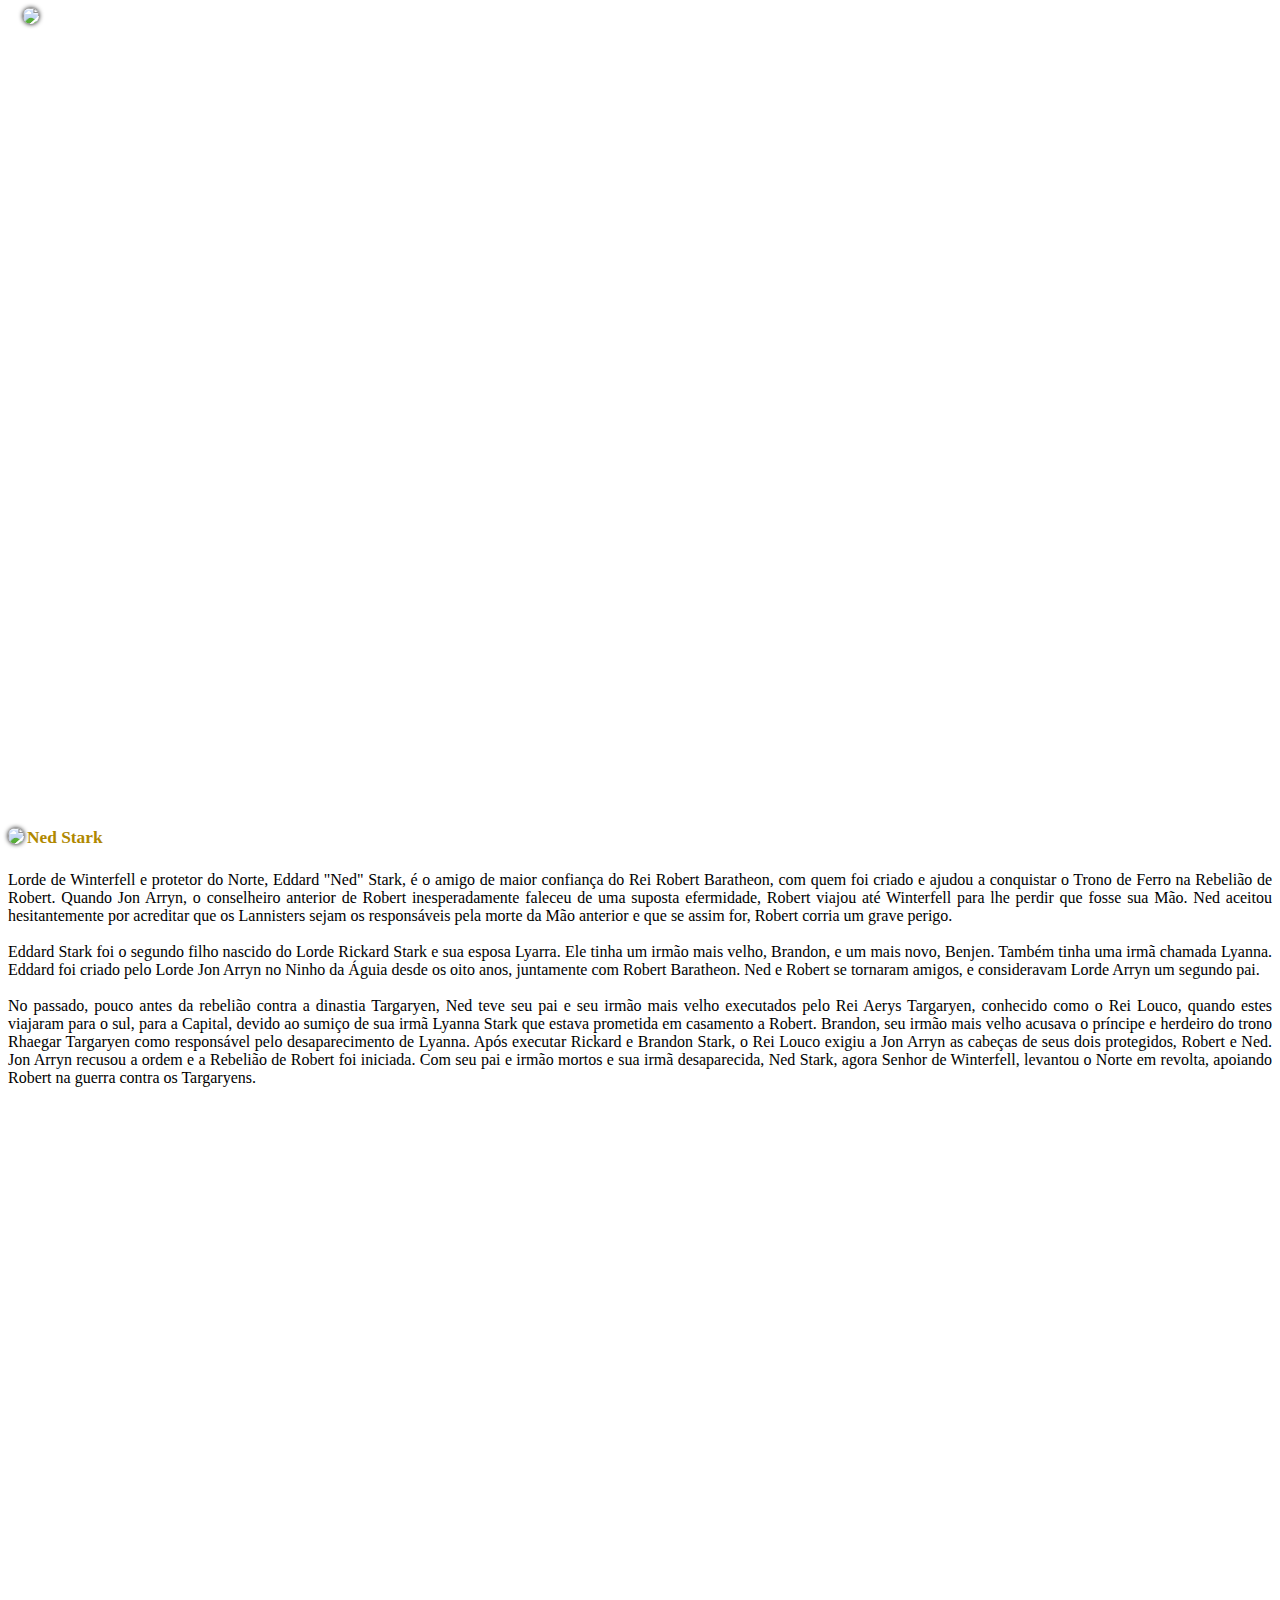
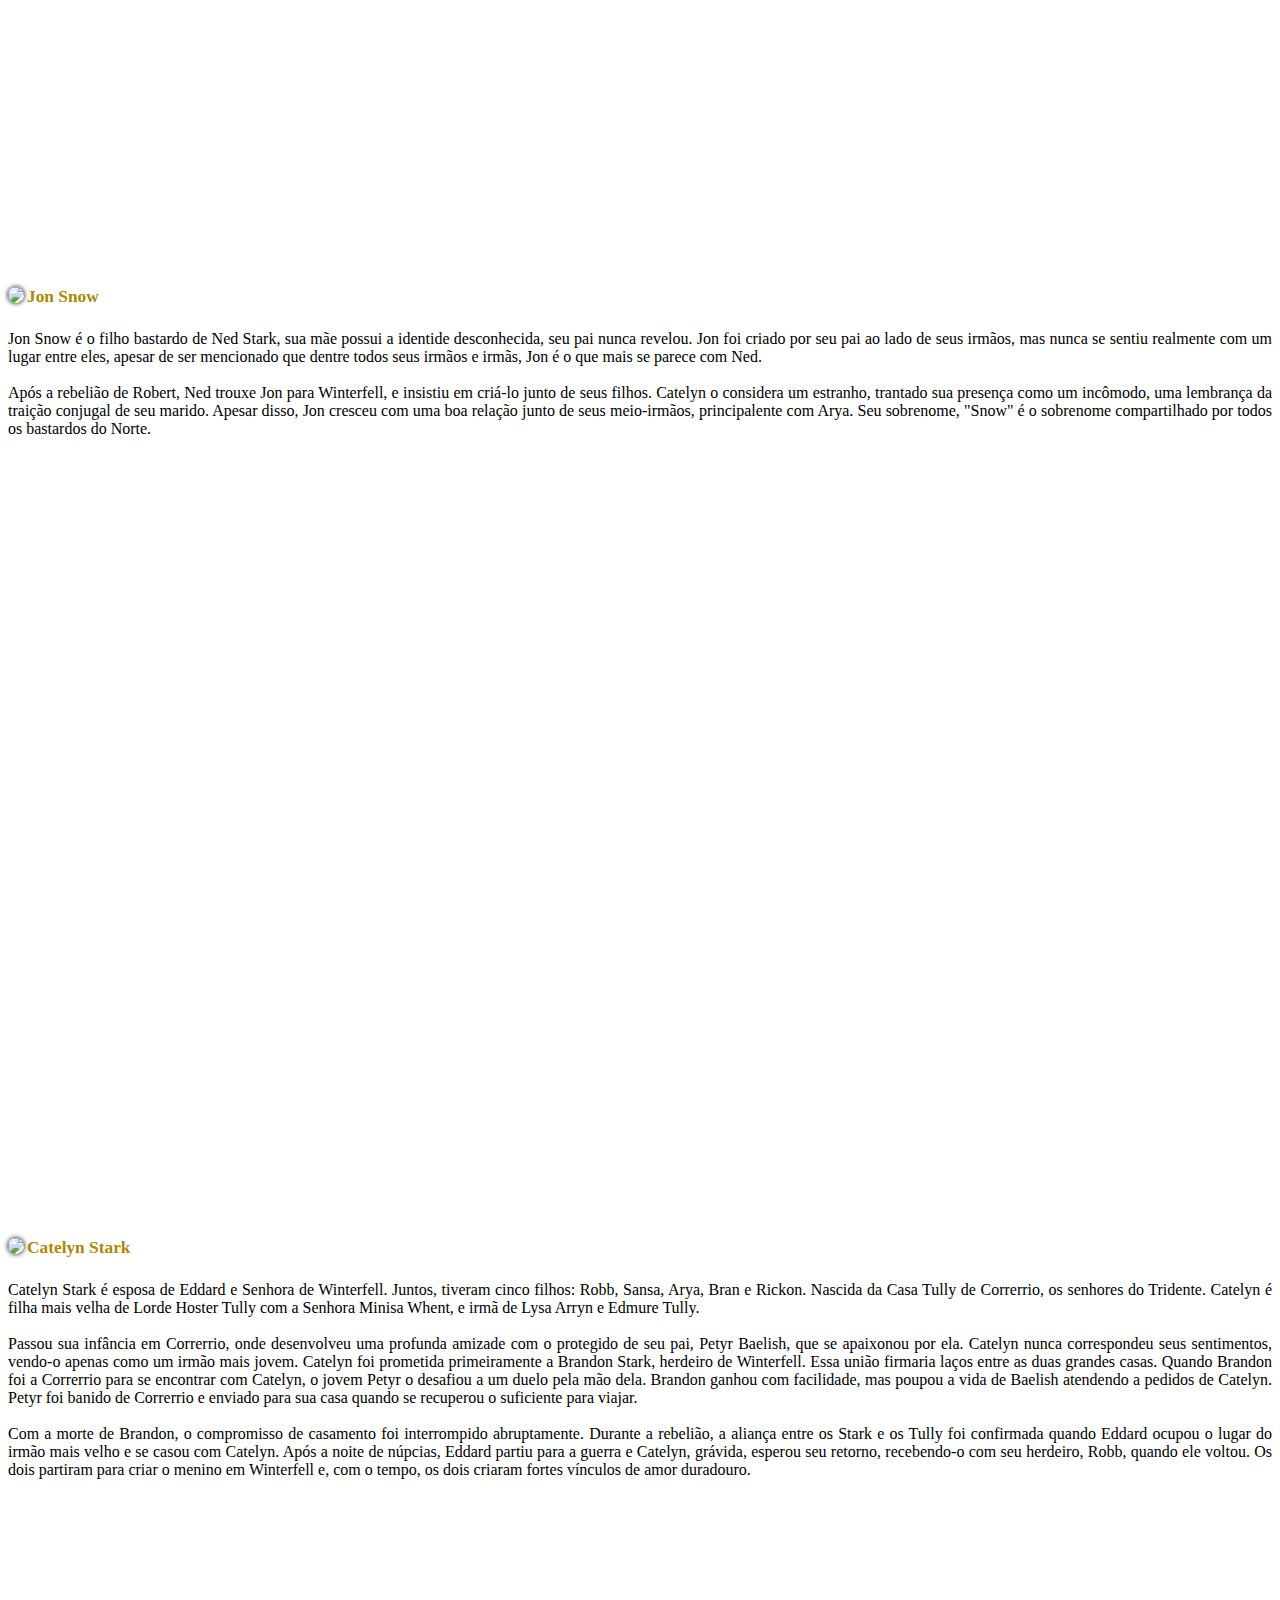
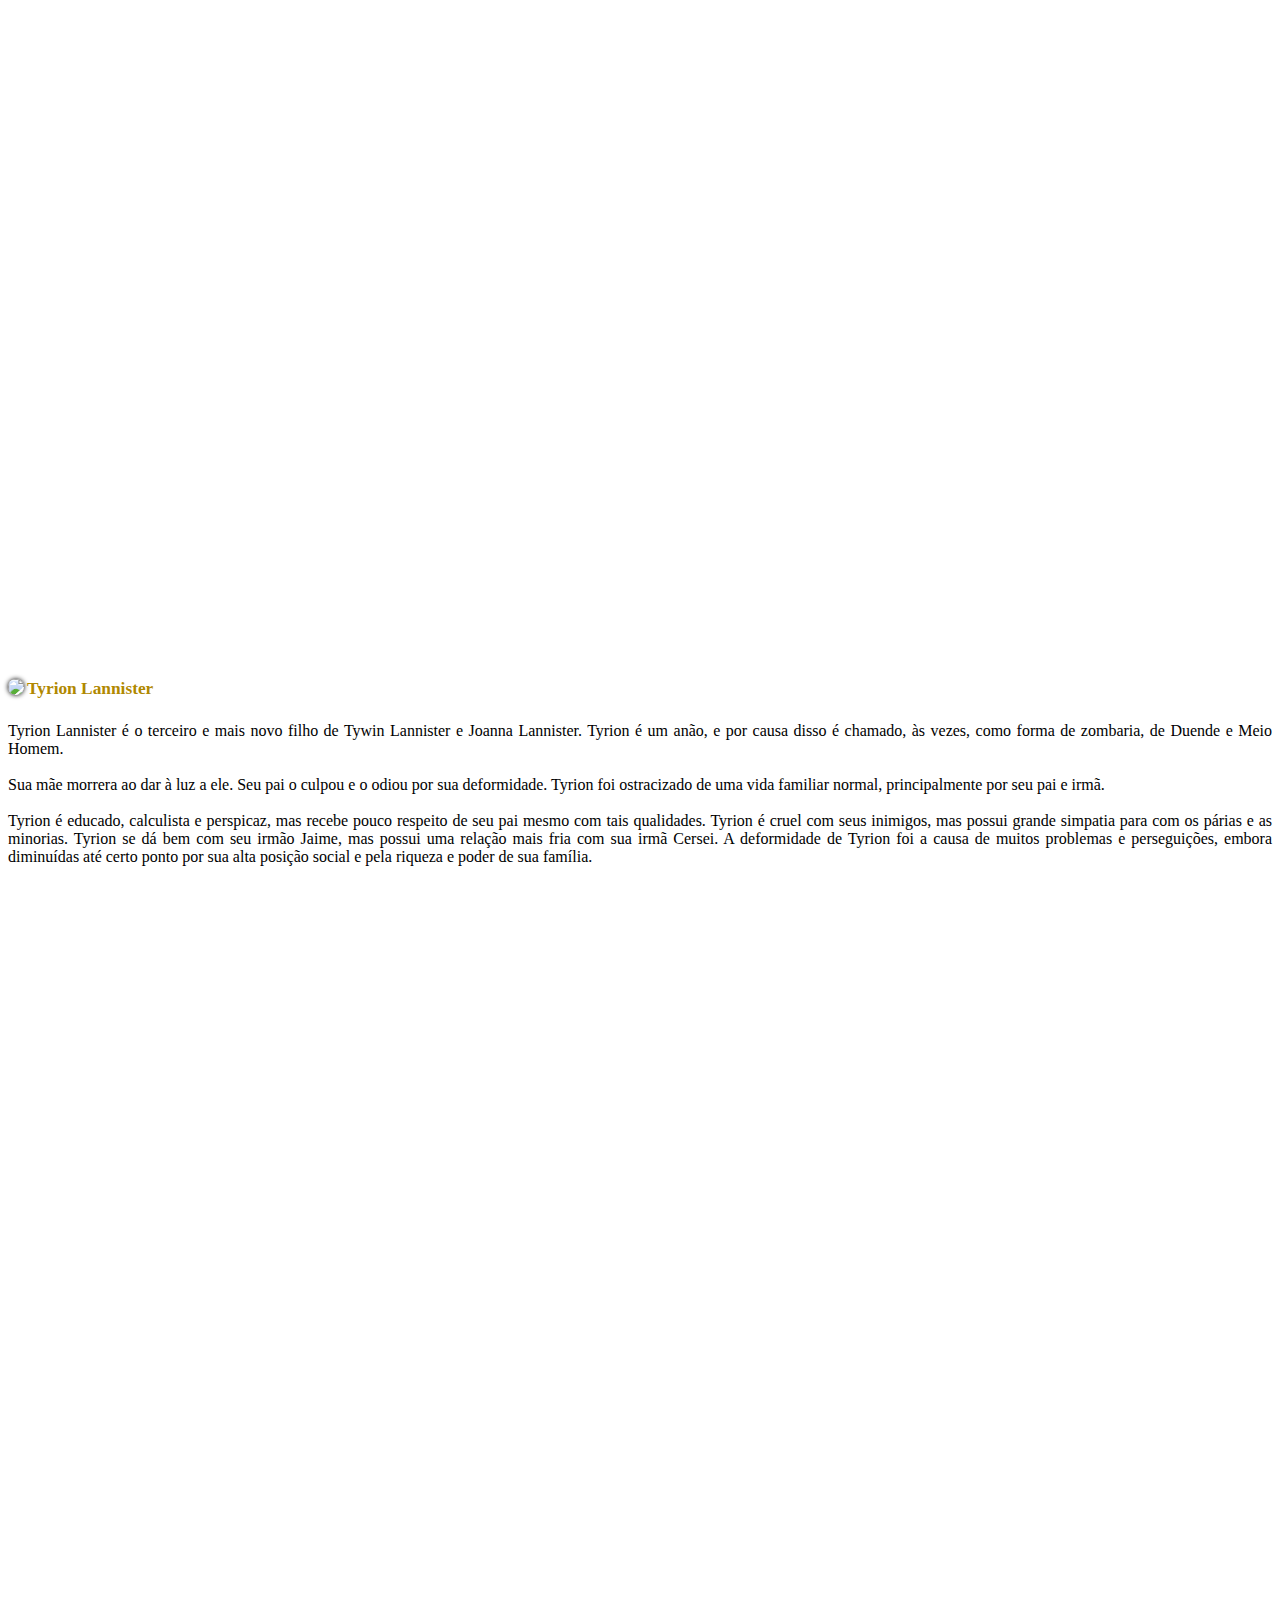
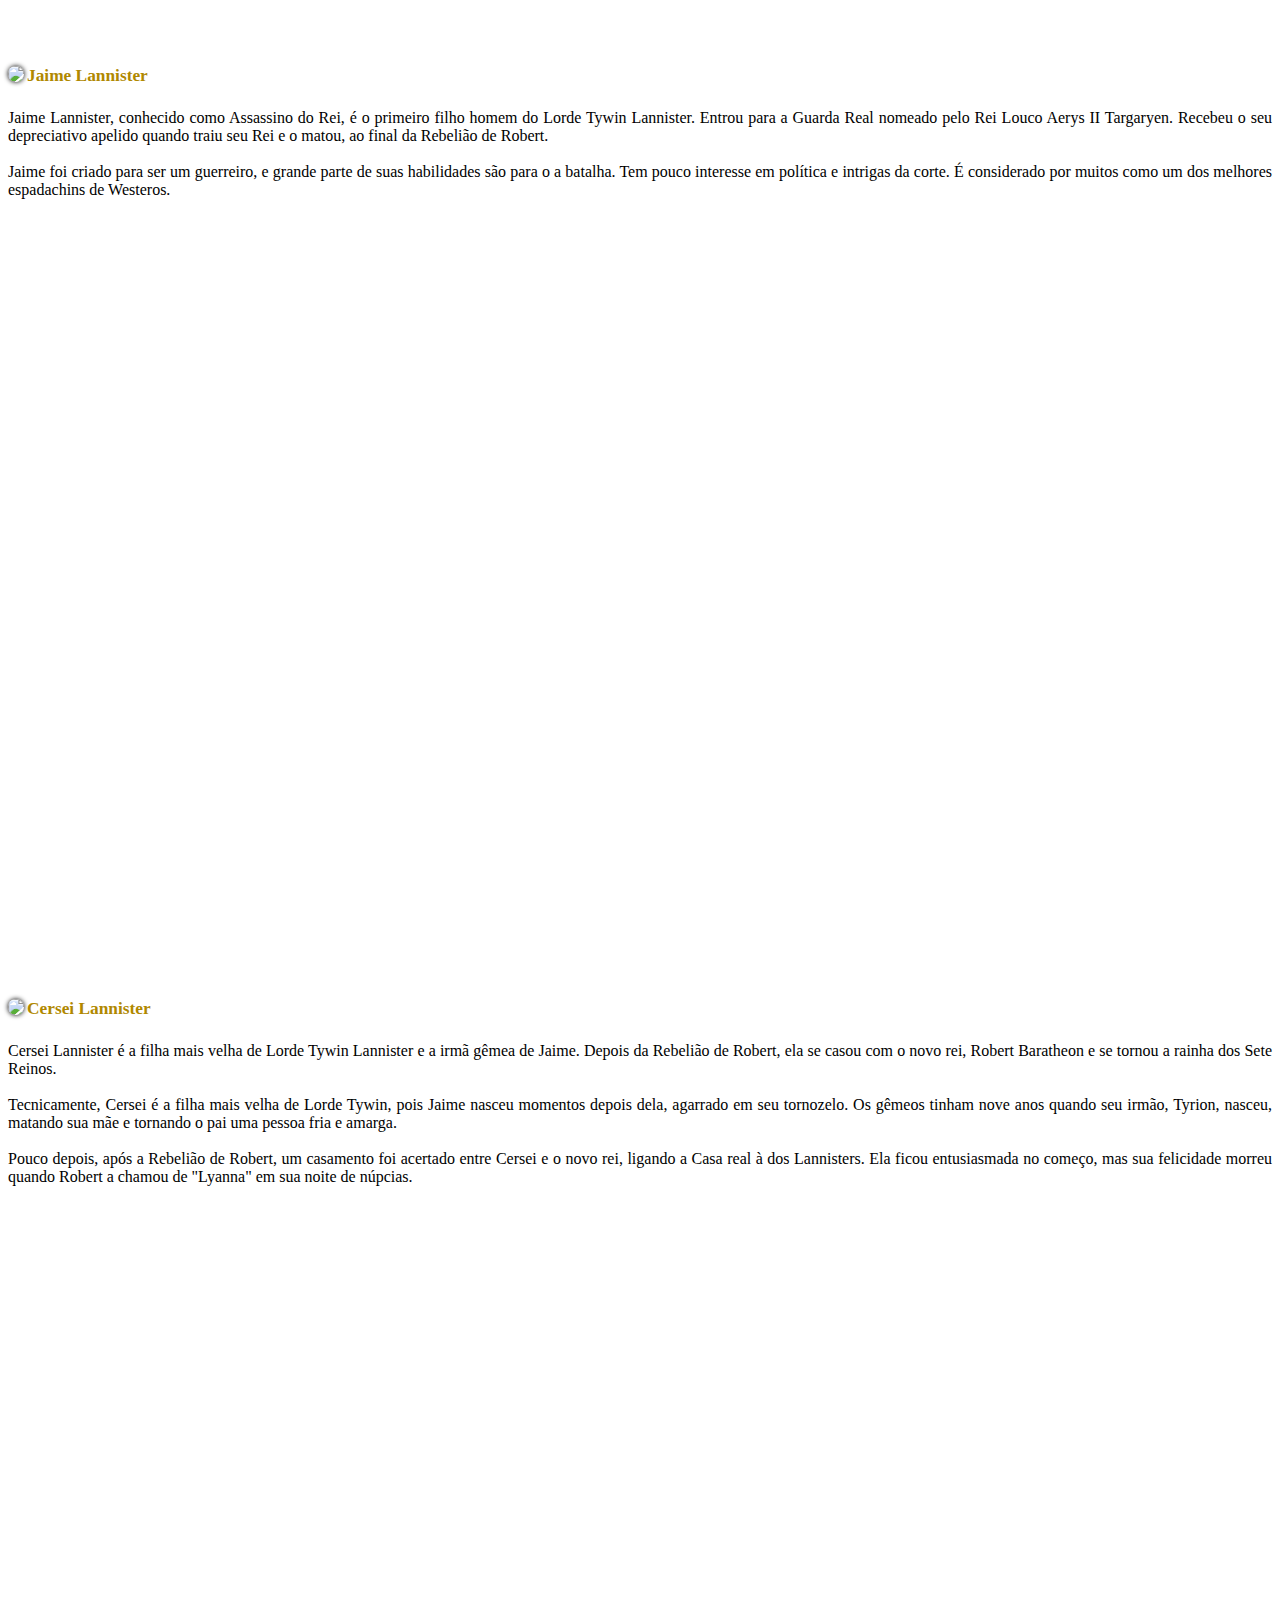
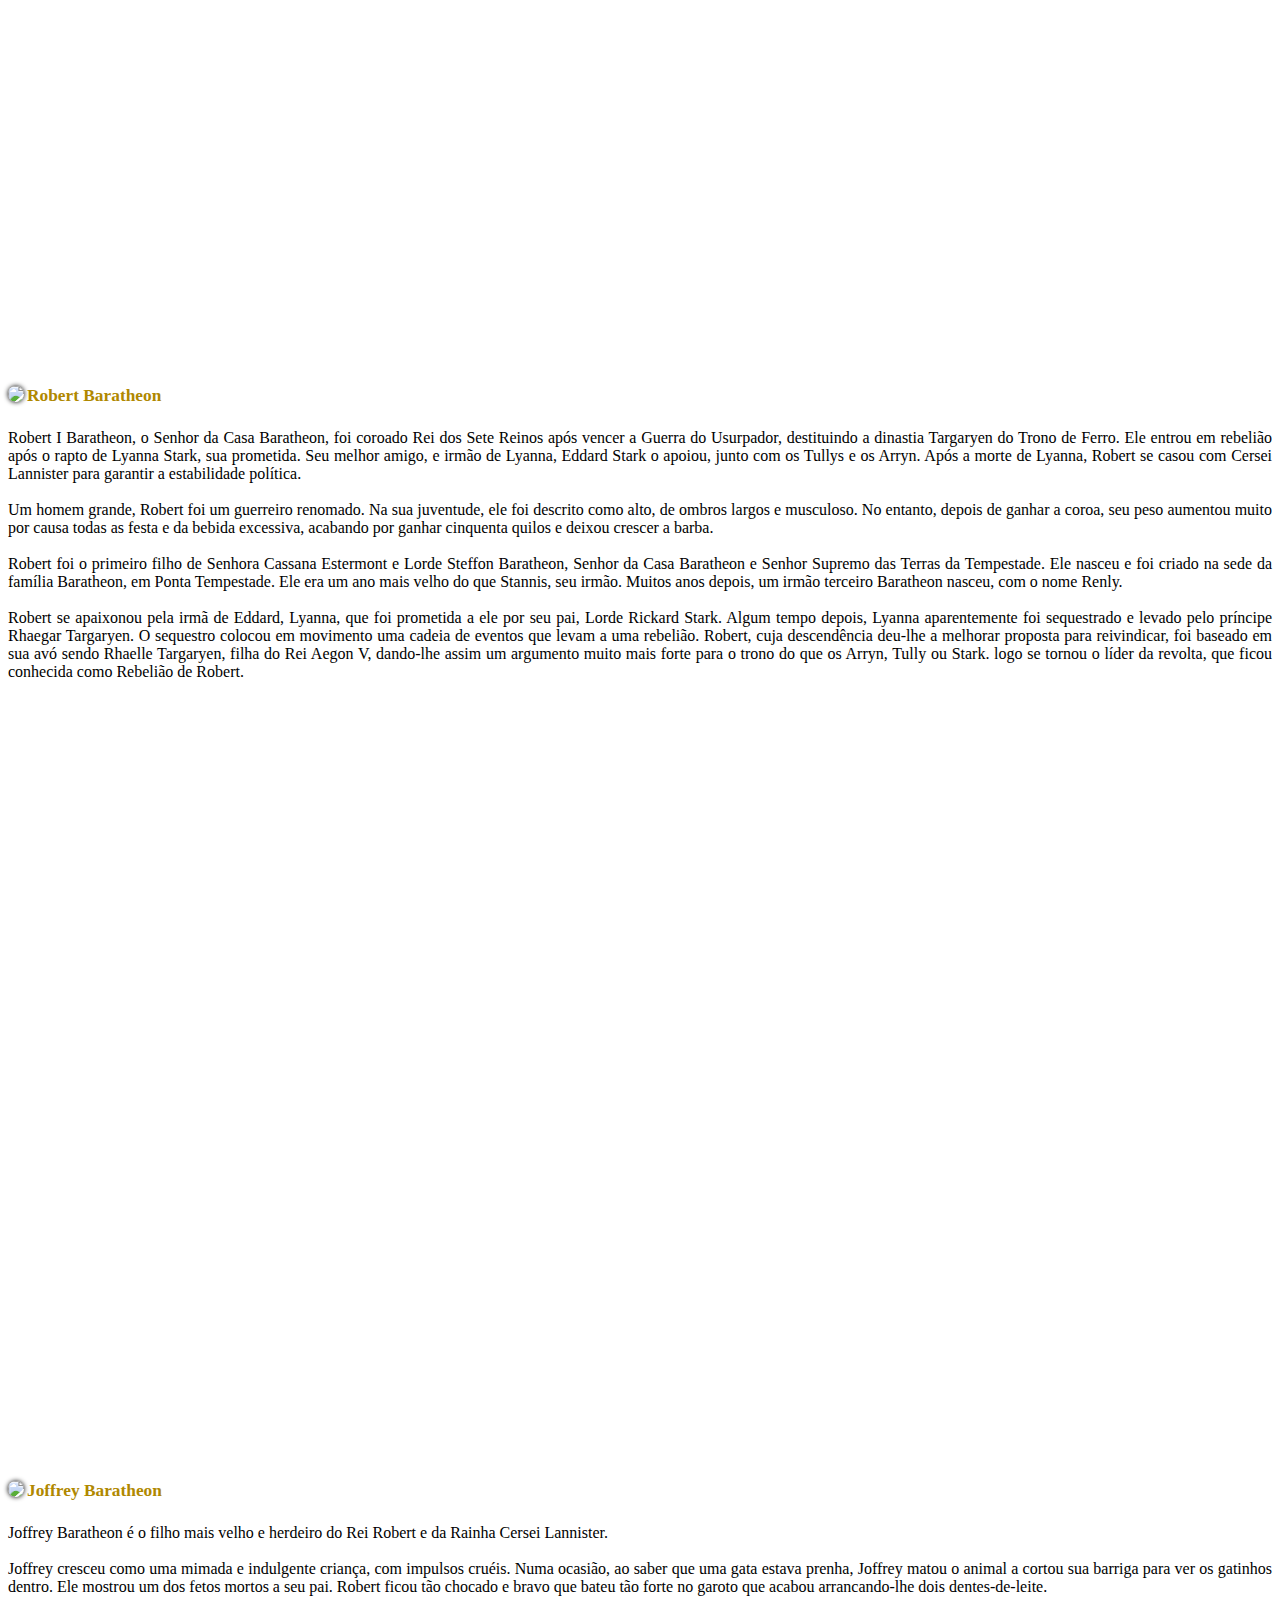
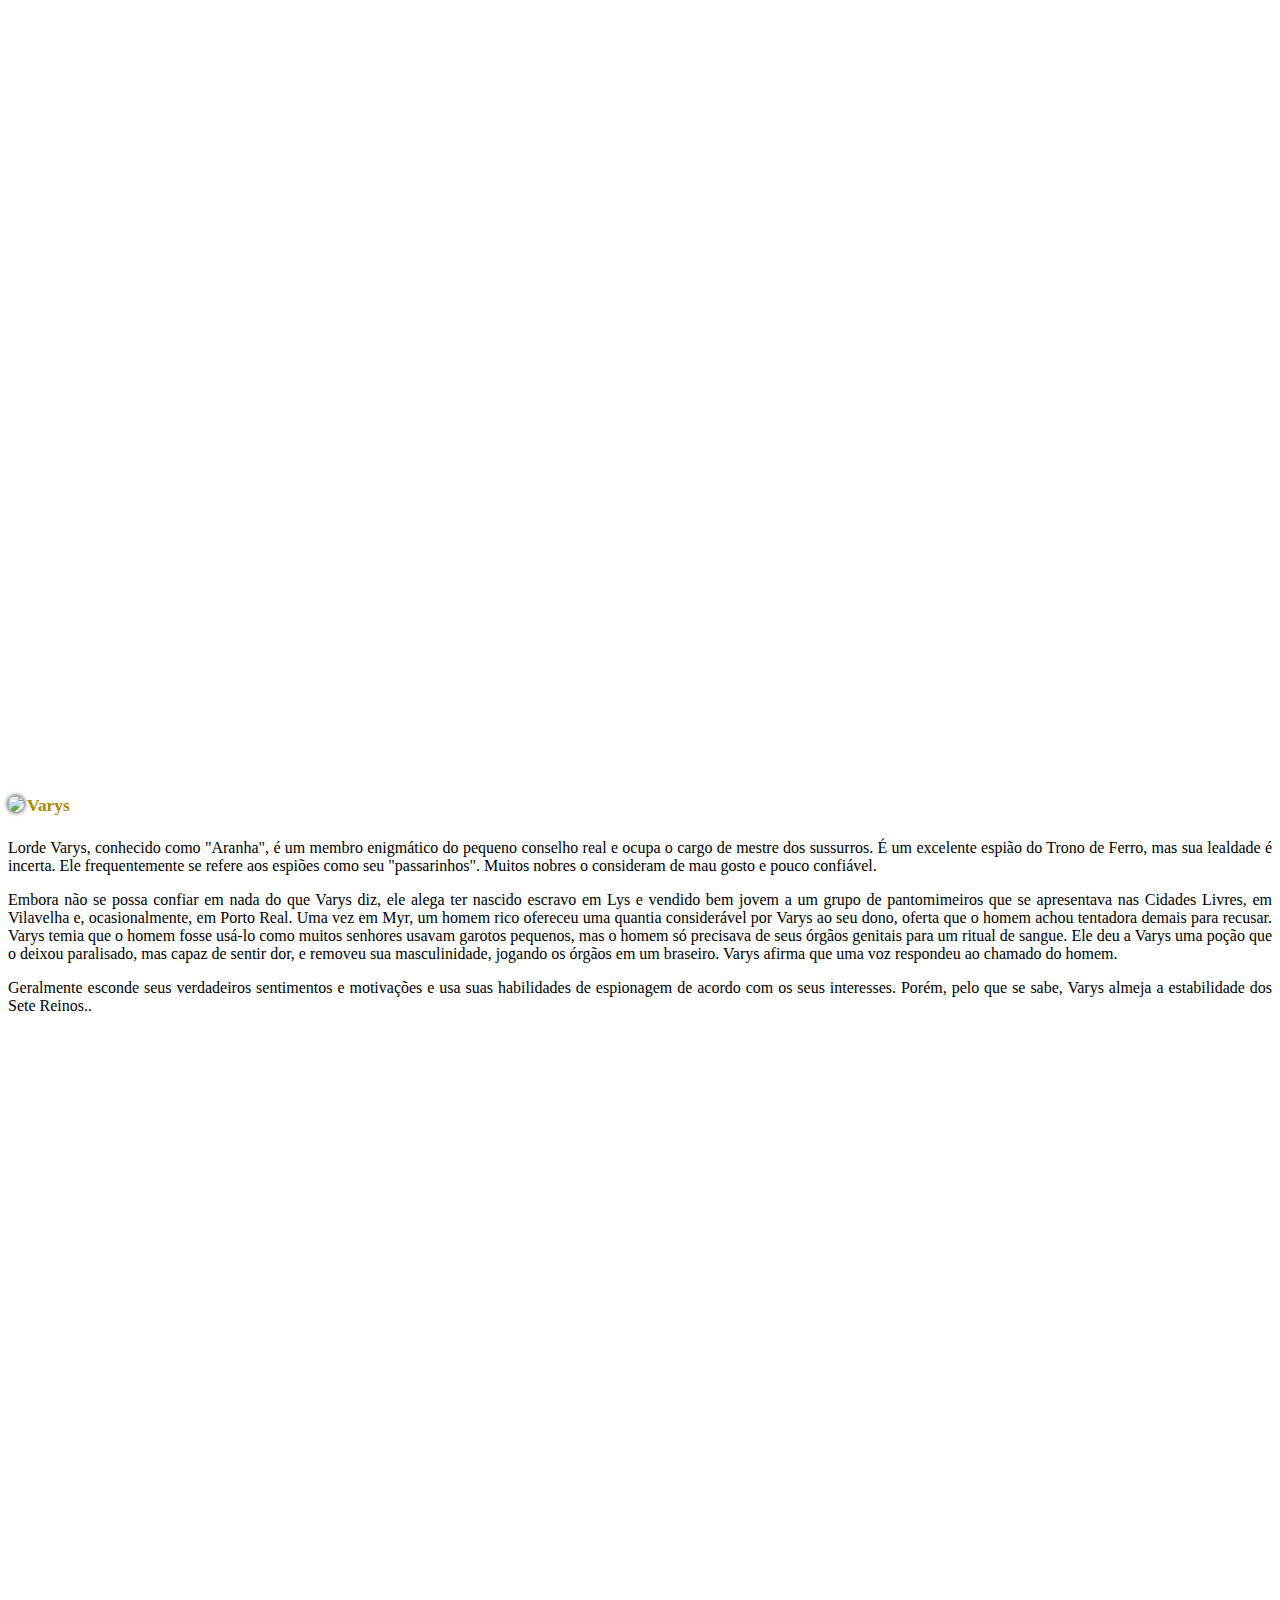
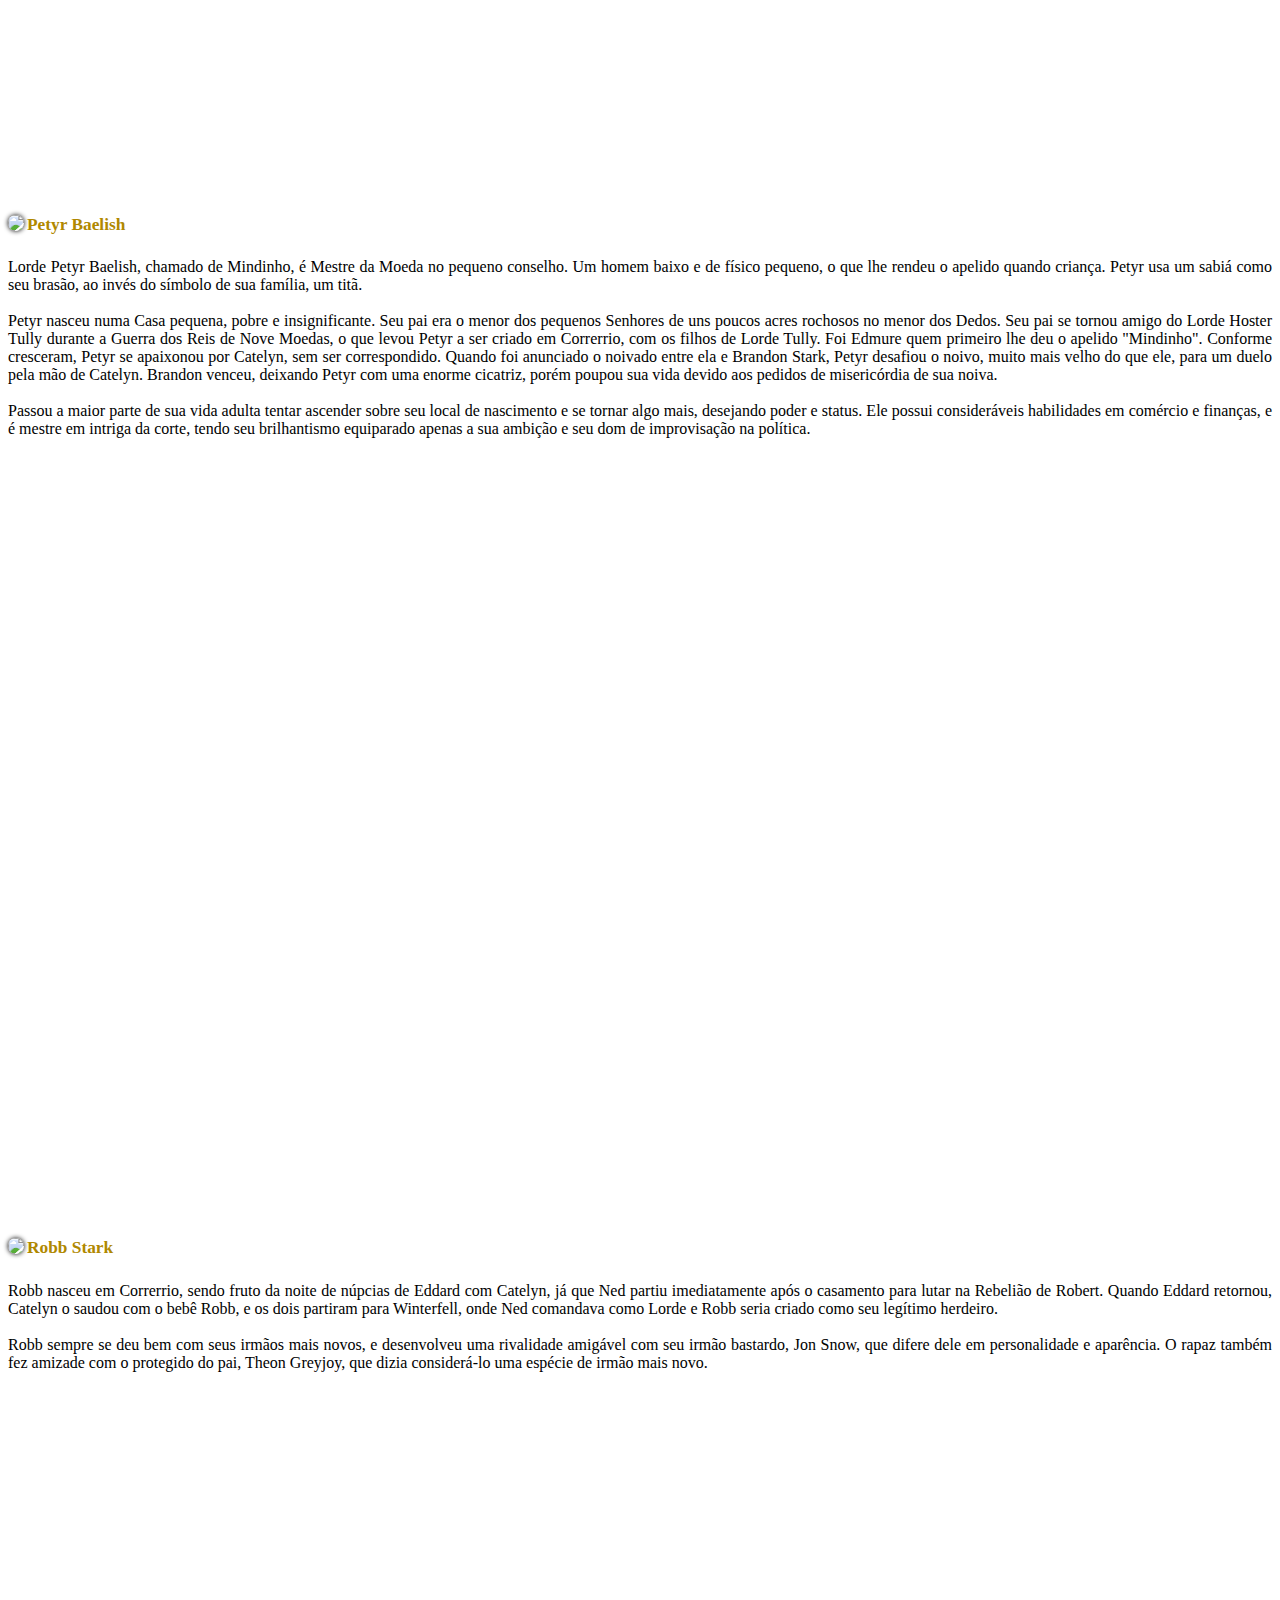
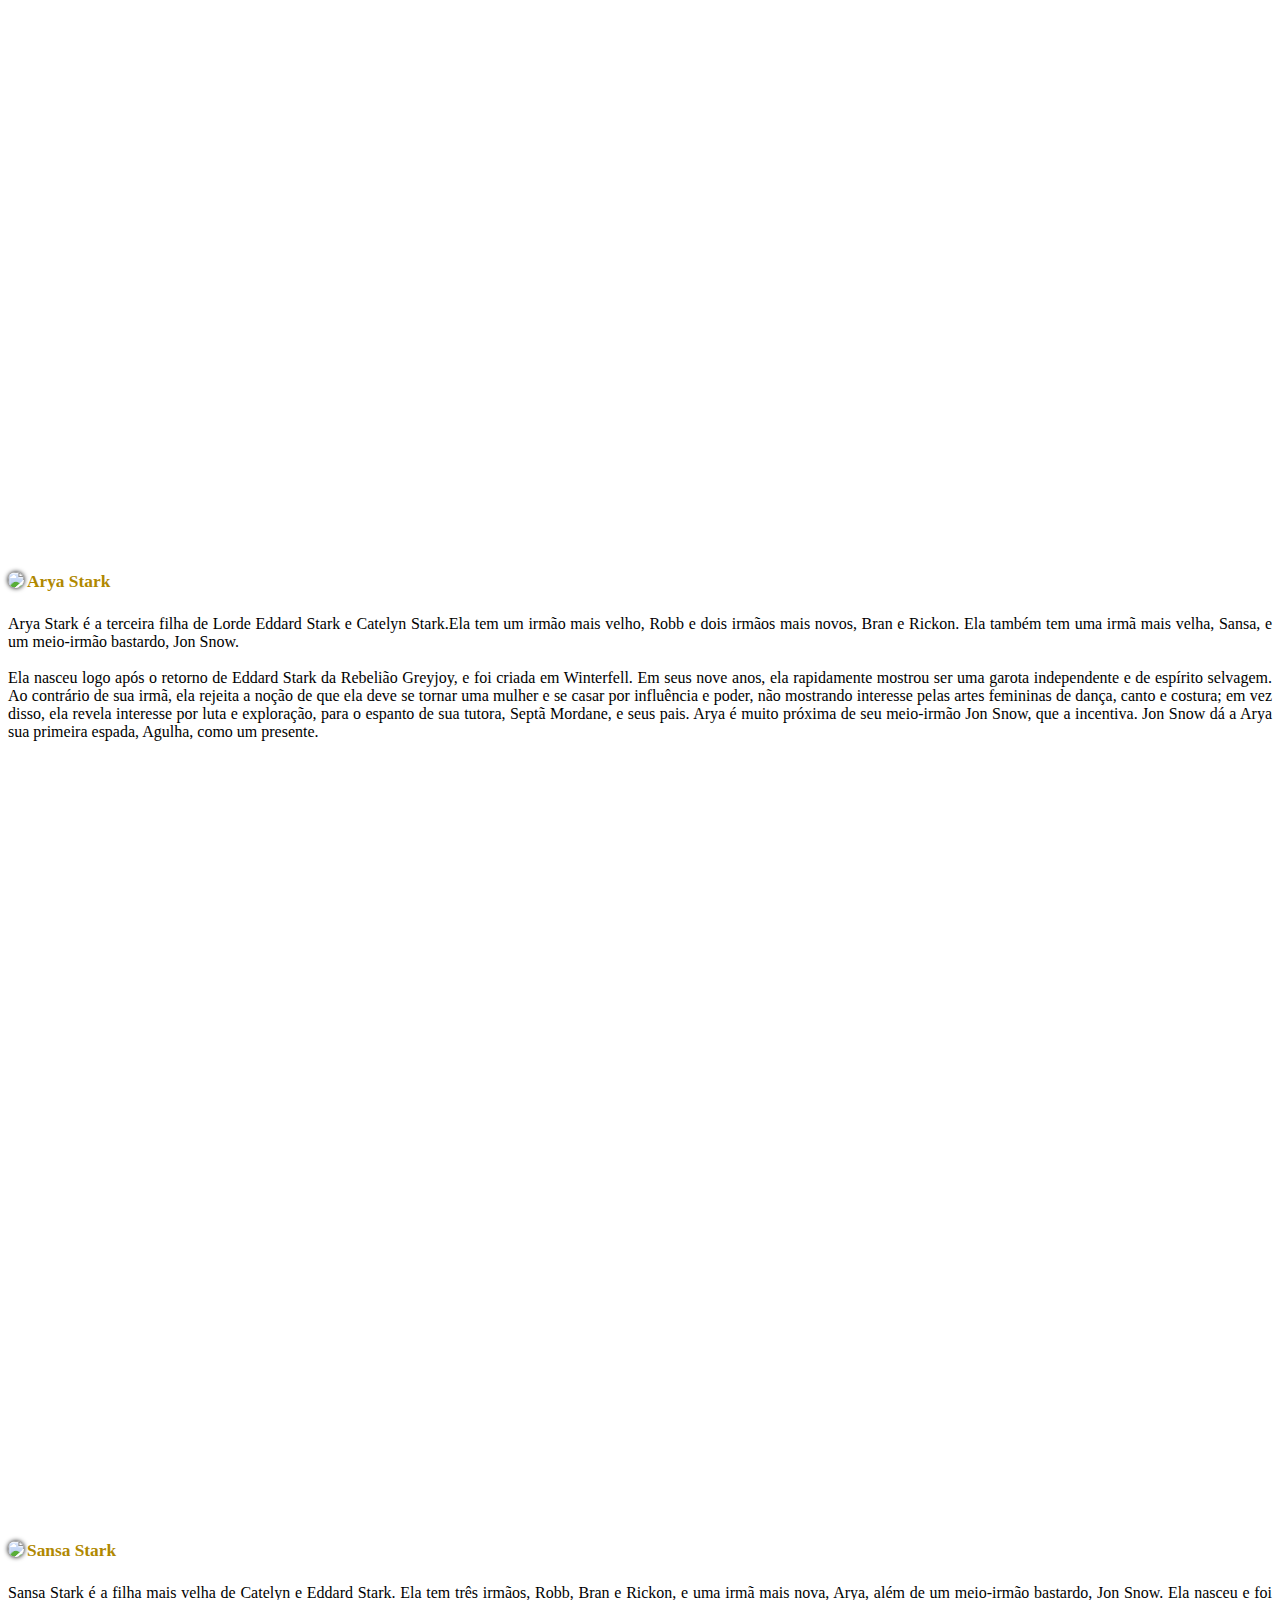
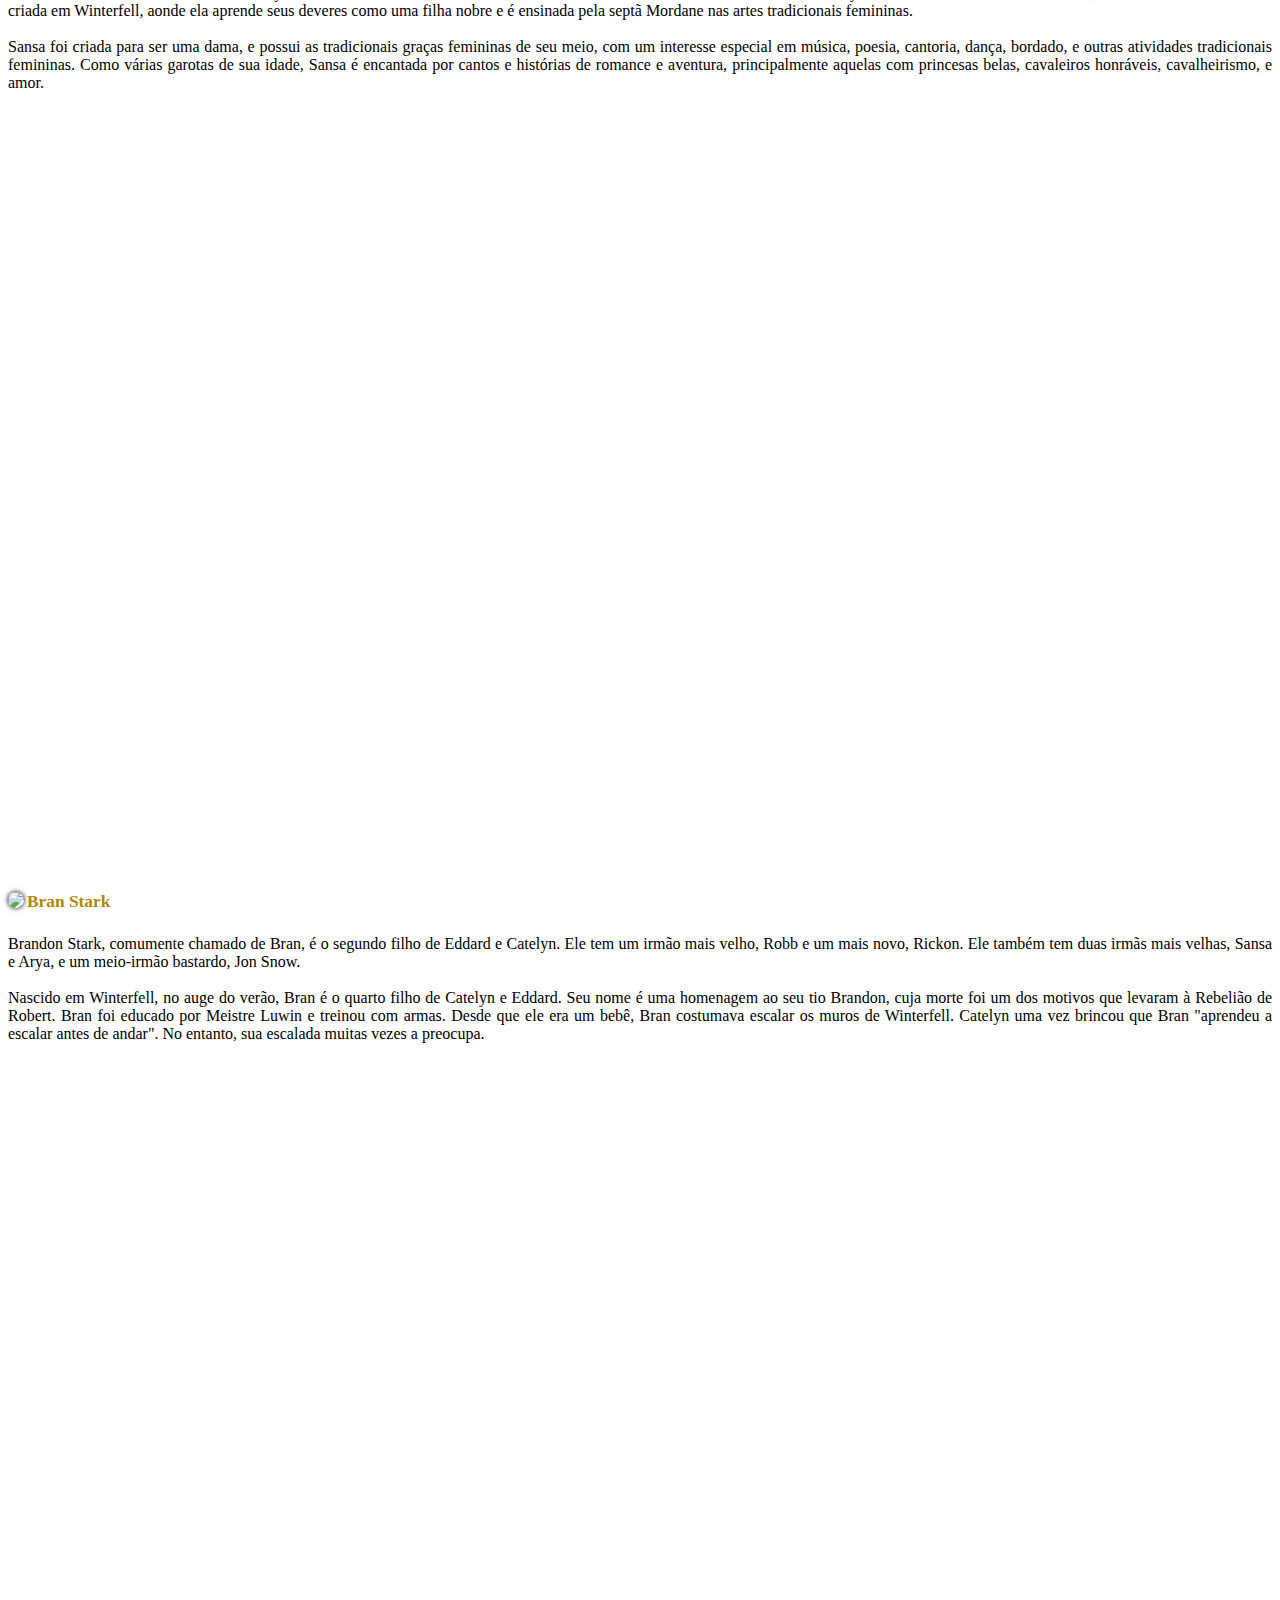
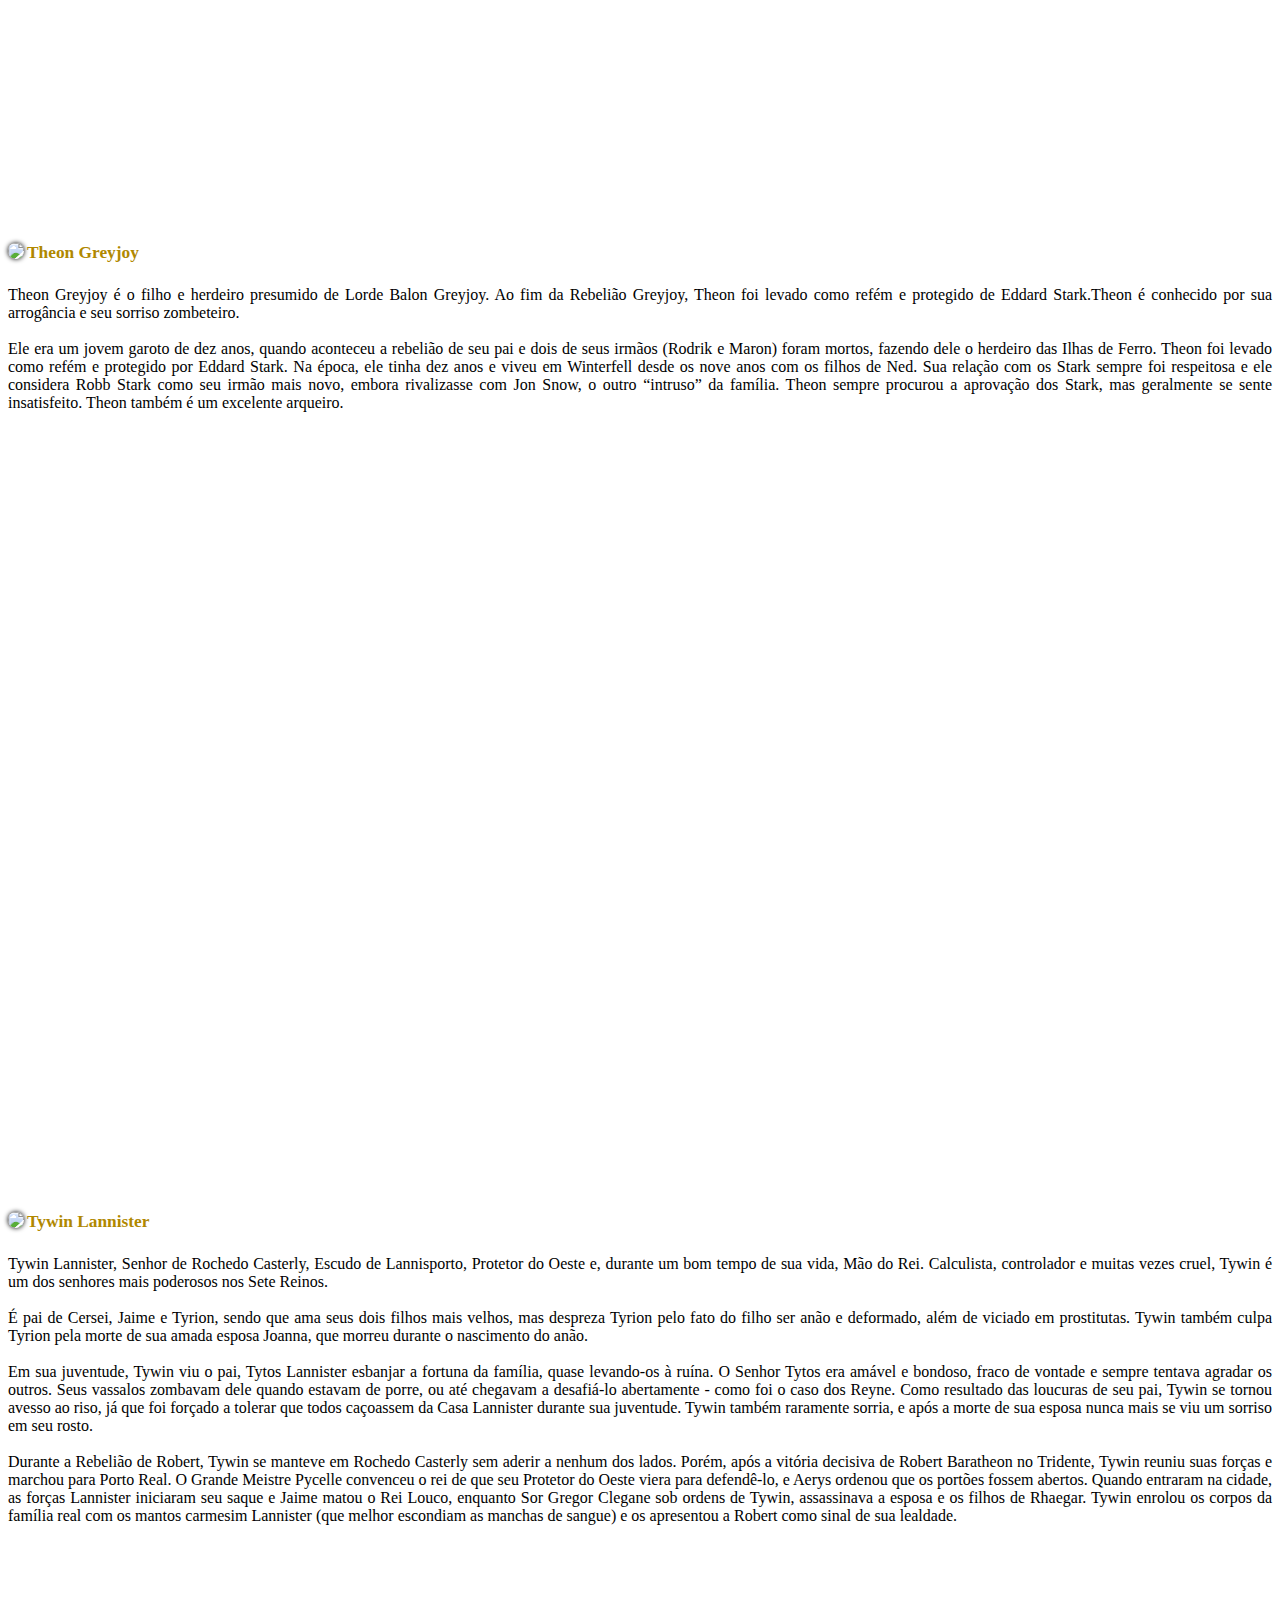
==== biografias.html @ c0afe66b "Re-referenciando imagens e audio para a hospedagem do github" ====
<!DOCTYPE html>
<!-- Criado por Boa Morte -->
<html>
<head lang="pt-br">
  <meta charset="utf-8">
	<title>Biografias</title>
	<link rel="stylesheet" type="text/css" href="https://raw.githubusercontent.com/gaoutsv/Virtual-Throne/main/_css/estilos.css">
	<style type="text/css">
		article {
			margin-bottom: 800px;
		}

    img.char {
      float: left;
      margin-right: 3px;
      box-shadow: 0px 0px 5px #000;
      border-radius: 10px;
    }

    h4 {
    color: #B08800;
    font-family: Arial sans-serif;
    font-size: 13pt;
    }

    p {
    color: #000;
    font-family: arial sans-serif;
    font-size: 12pt;
    text-align: justify;
    }

    img#hallface {
    margin-left: 15px;
    box-shadow: 0px 0px 5px #000;
    border-radius: 10px;
    }
	</style>
</head>
<body>
  <article id="zero">
    <img id="hallface" src="https://github.com/gaoutsv/Virtual-Throne/raw/main/_image//Game-of-Thrones-Hall.jpg">
  </article>
  <article id="Ned">
  <div class="char-tex">
    <img class="char" src="https://github.com/gaoutsv/Virtual-Throne/raw/main/_image//Ned-char.jpg">

  	<h4>Ned Stark</h4>
    <p>Lorde de Winterfell e protetor do Norte, Eddard "Ned" Stark, é o amigo de maior confiança do Rei Robert Baratheon, com quem foi criado e ajudou a conquistar o Trono de Ferro na Rebelião de Robert. Quando Jon Arryn, o conselheiro anterior de Robert inesperadamente faleceu de uma suposta efermidade, Robert viajou até Winterfell para lhe perdir que fosse sua Mão. Ned aceitou hesitantemente por acreditar que os Lannisters sejam os responsáveis pela morte da Mão anterior e que se assim for, Robert corria um grave perigo.<br>
    <br>
    Eddard Stark foi o segundo filho nascido do Lorde Rickard Stark e sua esposa Lyarra. Ele tinha um irmão mais velho, Brandon, e um mais novo, Benjen. Também tinha uma irmã chamada Lyanna. Eddard foi criado pelo Lorde Jon Arryn no Ninho da Águia desde os oito anos, juntamente com Robert Baratheon. Ned e Robert se tornaram amigos, e consideravam Lorde Arryn um segundo pai.<br>
    <br>
    No passado, pouco antes da rebelião contra a dinastia Targaryen, Ned teve seu pai e seu irmão mais velho executados pelo Rei Aerys Targaryen, conhecido como o Rei Louco, quando estes viajaram para o sul, para a Capital, devido ao sumiço de sua irmã Lyanna Stark que estava prometida em casamento a Robert. Brandon, seu irmão mais velho acusava o príncipe e herdeiro do trono Rhaegar Targaryen como responsável pelo desaparecimento de Lyanna. Após executar Rickard e Brandon Stark, o Rei Louco exigiu a Jon Arryn as cabeças de seus dois protegidos, Robert e Ned. Jon Arryn recusou a ordem e a Rebelião de Robert foi iniciada. Com seu pai e irmão mortos e sua irmã desaparecida, Ned Stark, agora Senhor de Winterfell, levantou o Norte em revolta, apoiando Robert na guerra contra os Targaryens.</p>
    </div>
  </article>
  <article id="Jon">
  	<div class="char-tex">
    <img class="char" src="https://github.com/gaoutsv/Virtual-Throne/raw/main/_image//Jon-char.jpg">

    <h4>Jon Snow</h4>
    <p>Jon Snow é o filho bastardo de Ned Stark, sua mãe possui a identide desconhecida, seu pai nunca revelou. Jon foi criado por seu pai ao lado de seus irmãos, mas nunca se sentiu realmente com um lugar entre eles, apesar de ser mencionado que dentre todos seus irmãos e irmãs, Jon é o que mais se parece com Ned.<br>
    <br>
    Após a rebelião de Robert, Ned trouxe Jon para Winterfell, e insistiu em criá-lo junto de seus filhos. Catelyn o considera um estranho, trantado sua presença como um incômodo, uma lembrança da traição conjugal de seu marido. Apesar disso, Jon cresceu com uma boa relação junto de seus meio-irmãos, principalente com Arya. Seu sobrenome, "Snow" é o sobrenome compartilhado por todos os bastardos do Norte.</p>
    </div>
  </article>
  <article id="Cat">
  <div class="char-tex">
    <img class="char" src="https://github.com/gaoutsv/Virtual-Throne/raw/main/_image//Catelyn-char.jpg">

    <h4>Catelyn Stark</h4>
    <p>Catelyn Stark é esposa de Eddard e Senhora de Winterfell. Juntos, tiveram cinco filhos: Robb, Sansa, Arya, Bran e Rickon. Nascida da Casa Tully de Correrrio, os senhores do Tridente. Catelyn é filha mais velha de Lorde Hoster Tully com a Senhora Minisa Whent, e irmã de Lysa Arryn e Edmure Tully.<br>
    <br>
    Passou sua infância em Correrrio, onde desenvolveu uma profunda amizade com o protegido de seu pai, Petyr Baelish, que se apaixonou por ela. Catelyn nunca correspondeu seus sentimentos, vendo-o apenas como um irmão mais jovem. Catelyn foi prometida primeiramente a Brandon Stark, herdeiro de Winterfell. Essa união firmaria laços entre as duas grandes casas. Quando Brandon foi a Correrrio para se encontrar com Catelyn, o jovem Petyr o desafiou a um duelo pela mão dela. Brandon ganhou com facilidade, mas poupou a vida de Baelish atendendo a pedidos de Catelyn. Petyr foi banido de Correrrio e enviado para sua casa quando se recuperou o suficiente para viajar.<br>
    <br>
    Com a morte de Brandon, o compromisso de casamento foi interrompido abruptamente. Durante a rebelião, a aliança entre os Stark e os Tully foi confirmada quando Eddard ocupou o lugar do irmão mais velho e se casou com Catelyn. Após a noite de núpcias, Eddard partiu para a guerra e Catelyn, grávida, esperou seu retorno, recebendo-o com seu herdeiro, Robb, quando ele voltou. Os dois partiram para criar o menino em Winterfell e, com o tempo, os dois criaram fortes vínculos de amor duradouro.</p>
    </div>
  </article>
  <article id="Tyr">
  <div class="char-tex">
    <img class="char" src="https://github.com/gaoutsv/Virtual-Throne/raw/main/_image//Tyrion-char.jpg">

    <h4>Tyrion Lannister</h4>
    <p>Tyrion Lannister é o terceiro e mais novo filho de Tywin Lannister e Joanna Lannister. Tyrion é um anão, e por causa disso é chamado, às vezes, como forma de zombaria, de Duende e Meio Homem.<br>
    <br>
    Sua mãe morrera ao dar à luz a ele. Seu pai o culpou e o odiou por sua deformidade. Tyrion foi ostracizado de uma vida familiar normal, principalmente por seu pai e irmã.<br>
    <br>
    Tyrion é educado, calculista e perspicaz, mas recebe pouco respeito de seu pai mesmo com tais qualidades. Tyrion é cruel com seus inimigos, mas possui grande simpatia para com os párias e as minorias. Tyrion se dá bem com seu irmão Jaime, mas possui uma relação mais fria com sua irmã Cersei. A deformidade de Tyrion foi a causa de muitos problemas e perseguições, embora diminuídas até certo ponto por sua alta posição social e pela riqueza e poder de sua família.</p>
    </div> 	
  </article>
  <article id="Jai">
  	<div class="char-tex">
    <img class="char" src="https://github.com/gaoutsv/Virtual-Throne/raw/main/_image//Jaime-char.jpg">

    <h4>Jaime Lannister</h4>
    <p>Jaime Lannister, conhecido como Assassino do Rei, é o primeiro filho homem do Lorde Tywin Lannister. Entrou para a Guarda Real nomeado pelo Rei Louco Aerys II Targaryen. Recebeu o seu depreciativo apelido quando traiu seu Rei e o matou, ao final da Rebelião de Robert.<br>
    <br>
    Jaime foi criado para ser um guerreiro, e grande parte de suas habilidades são para o a batalha. Tem pouco interesse em política e intrigas da corte. É considerado por muitos como um dos melhores espadachins de Westeros.</p>
    </div> 
  </article>
  <article id="Cer">
  	<div class="char-tex">
    <img class="char" src="https://github.com/gaoutsv/Virtual-Throne/raw/main/_image//Cersei-char.jpg">

    <h4>Cersei Lannister</h4>
    <p>Cersei Lannister é a filha mais velha de Lorde Tywin Lannister e a irmã gêmea de Jaime. Depois da Rebelião de Robert, ela se casou com o novo rei, Robert Baratheon e se tornou a rainha dos Sete Reinos.<br>
    <br>
    Tecnicamente, Cersei é a filha mais velha de Lorde Tywin, pois Jaime nasceu momentos depois dela, agarrado em seu tornozelo. Os gêmeos tinham nove anos quando seu irmão, Tyrion, nasceu, matando sua mãe e tornando o pai uma pessoa fria e amarga.<br>
    <br>
    Pouco depois, após a Rebelião de Robert, um casamento foi acertado entre Cersei e o novo rei, ligando a Casa real à dos Lannisters. Ela ficou entusiasmada no começo, mas sua felicidade morreu quando Robert a chamou de "Lyanna" em sua noite de núpcias.</p>
    </div> 
  </article>
  <article id="Rob">
  	<div class="char-tex">
    <img class="char" src="https://github.com/gaoutsv/Virtual-Throne/raw/main/_image//Robert-char.jpg">

    <h4>Robert Baratheon</h4>
    <p>Robert I Baratheon, o Senhor da Casa Baratheon, foi coroado Rei dos Sete Reinos após vencer a Guerra do Usurpador, destituindo a dinastia Targaryen do Trono de Ferro. Ele entrou em rebelião após o rapto de Lyanna Stark, sua prometida. Seu melhor amigo, e irmão de Lyanna, Eddard Stark o apoiou, junto com os Tullys e os Arryn. Após a morte de Lyanna, Robert se casou com Cersei Lannister para garantir a estabilidade política.<br>
    <br>
    Um homem grande, Robert foi um guerreiro renomado. Na sua juventude, ele foi descrito como alto, de ombros largos e musculoso. No entanto, depois de ganhar a coroa, seu peso aumentou muito por causa todas as festa e da bebida excessiva, acabando por ganhar cinquenta quilos e deixou crescer a barba.<br>
    <br>
    Robert foi o primeiro filho de Senhora Cassana Estermont e Lorde Steffon Baratheon, Senhor da Casa Baratheon e Senhor Supremo das Terras da Tempestade. Ele nasceu e foi criado na sede da família Baratheon, em Ponta Tempestade. Ele era um ano mais velho do que Stannis, seu irmão. Muitos anos depois, um irmão terceiro Baratheon nasceu, com o nome Renly.<br>
    <br>
    Robert se apaixonou pela irmã de Eddard, Lyanna, que foi prometida a ele por seu pai, Lorde Rickard Stark. Algum tempo depois, Lyanna aparentemente foi sequestrado e levado pelo príncipe Rhaegar Targaryen. O sequestro colocou em movimento uma cadeia de eventos que levam a uma rebelião. Robert, cuja descendência deu-lhe a melhorar proposta para reivindicar, foi baseado em sua avó sendo Rhaelle Targaryen, filha do Rei Aegon V, dando-lhe assim um argumento muito mais forte para o trono do que os Arryn, Tully ou Stark. logo se tornou o líder da revolta, que ficou conhecida como Rebelião de Robert.<br>
    </p>
    </div> 
  </article>
  <article id="Joff">
    <div class="char-tex">
    <img class="char" src="https://github.com/gaoutsv/Virtual-Throne/raw/main/_image//Joffrey-char.jpg">

    <h4>Joffrey Baratheon</h4>
    <p>Joffrey Baratheon é o filho mais velho e herdeiro do Rei Robert e da Rainha Cersei Lannister.<br>
    <br>
    Joffrey cresceu como uma mimada e indulgente criança, com impulsos cruéis. Numa ocasião, ao saber que uma gata estava prenha, Joffrey matou o animal a cortou sua barriga para ver os gatinhos dentro. Ele mostrou um dos fetos mortos a seu pai. Robert ficou tão chocado e bravo que bateu tão forte no garoto que acabou arrancando-lhe dois dentes-de-leite.</p>
    </div> 
  </article>
  <article id="Vars">
  	<div class="char-tex">
    <img class="char" src="https://github.com/gaoutsv/Virtual-Throne/raw/main/_image//Varys-char.jpg">

    <h4>Varys</h4>
      <p>Lorde Varys, conhecido como "Aranha", é um membro enigmático do pequeno conselho real e ocupa o cargo de mestre dos sussurros. É um excelente espião do Trono de Ferro, mas sua lealdade é incerta. Ele frequentemente se refere aos espiões como seu "passarinhos". Muitos nobres o consideram de mau gosto e pouco confiável.</p>

      <p> Embora não se possa confiar em nada do que Varys diz, ele alega ter nascido escravo em Lys e vendido bem jovem a um grupo de pantomimeiros que se apresentava nas Cidades Livres, em Vilavelha e, ocasionalmente, em Porto Real. Uma vez em Myr, um homem rico ofereceu uma quantia considerável por Varys ao seu dono, oferta que o homem achou tentadora demais para recusar. Varys temia que o homem fosse usá-lo como muitos senhores usavam garotos pequenos, mas o homem só precisava de seus órgãos genitais para um ritual de sangue. Ele deu a Varys uma poção que o deixou paralisado, mas capaz de sentir dor, e removeu sua masculinidade, jogando os órgãos em um braseiro. Varys afirma que uma voz respondeu ao chamado do homem.</p>

     <p> Geralmente esconde seus verdadeiros sentimentos e motivações e usa suas habilidades de espionagem de acordo com os seus interesses. Porém, pelo que se sabe, Varys almeja a estabilidade dos Sete Reinos..</p>
    </div> 
  </article>
  <article id="Pet">
  	<div class="char-tex">
    <img class="char" src="https://github.com/gaoutsv/Virtual-Throne/raw/main/_image//Petyr-char.jpg">

    <h4>Petyr Baelish</h4>
    <p>Lorde Petyr Baelish, chamado de Mindinho, é Mestre da Moeda no pequeno conselho. Um homem baixo e de físico pequeno, o que lhe rendeu o apelido quando criança. Petyr usa um sabiá como seu brasão, ao invés do símbolo de sua família, um titã.<br>
    <br>
    Petyr nasceu numa Casa pequena, pobre e insignificante. Seu pai era o menor dos pequenos Senhores de uns poucos acres rochosos no menor dos Dedos. Seu pai se tornou amigo do Lorde Hoster Tully durante a Guerra dos Reis de Nove Moedas, o que levou Petyr a ser criado em Correrrio, com os filhos de Lorde Tully. Foi Edmure quem primeiro lhe deu o apelido "Mindinho". Conforme cresceram, Petyr se apaixonou por Catelyn, sem ser correspondido. Quando foi anunciado o noivado entre ela e Brandon Stark, Petyr desafiou o noivo, muito mais velho do que ele, para um duelo pela mão de Catelyn. Brandon venceu, deixando Petyr com uma enorme cicatriz, porém poupou sua vida devido aos pedidos de misericórdia de sua noiva.<br>
    <br>
    Passou a maior parte de sua vida adulta tentar ascender sobre seu local de nascimento e se tornar algo mais, desejando poder e status. Ele possui consideráveis habilidades em comércio e finanças, e é mestre em intriga da corte, tendo seu brilhantismo equiparado apenas a sua ambição e seu dom de improvisação na política.</p>
    </div> 
  </article>
  <article id="Robb">
  	<div class="char-tex">
    <img class="char" src="https://github.com/gaoutsv/Virtual-Throne/raw/main/_image//Robb-char.jpg">

    <h4>Robb Stark</h4>
    <p>Robb nasceu em Correrrio, sendo fruto da noite de núpcias de Eddard com Catelyn, já que Ned partiu imediatamente após o casamento para lutar na Rebelião de Robert. Quando Eddard retornou, Catelyn o saudou com o bebê Robb, e os dois partiram para Winterfell, onde Ned comandava como Lorde e Robb seria criado como seu legítimo herdeiro.<br>
    <br>
    Robb sempre se deu bem com seus irmãos mais novos, e desenvolveu uma rivalidade amigável com seu irmão bastardo, Jon Snow, que difere dele em personalidade e aparência. O rapaz também fez amizade com o protegido do pai, Theon Greyjoy, que dizia considerá-lo uma espécie de irmão mais novo.</p>
    </div> 
  </article>
  <article id="Ary">
  	<div class="char-tex">
    <img class="char" src="https://github.com/gaoutsv/Virtual-Throne/raw/main/_image//Arya-char.jpg">

    <h4>Arya Stark</h4>
    <p>Arya Stark é a terceira filha de Lorde Eddard Stark e Catelyn Stark.Ela tem um irmão mais velho, Robb e dois irmãos mais novos, Bran e Rickon. Ela também tem uma irmã mais velha, Sansa, e um meio-irmão bastardo, Jon Snow.<br>
    <br>
    Ela nasceu logo após o retorno de Eddard Stark da Rebelião Greyjoy, e foi criada em Winterfell. Em seus nove anos, ela rapidamente mostrou ser uma garota independente e de espírito selvagem. Ao contrário de sua irmã, ela rejeita a noção de que ela deve se tornar uma mulher e se casar por influência e poder, não mostrando interesse pelas artes femininas de dança, canto e costura; em vez disso, ela revela interesse por luta e exploração, para o espanto de sua tutora, Septã Mordane, e seus pais. Arya é muito próxima de seu meio-irmão Jon Snow, que a incentiva. Jon Snow dá a Arya sua primeira espada, Agulha, como um presente.</p>
    </div> 
  </article>
  <article id="San">
  	<div class="char-tex">
    <img class="char" src="https://github.com/gaoutsv/Virtual-Throne/raw/main/_image//Sansa-char.jpg">

    <h4>Sansa Stark</h4>
    <p>Sansa Stark é a filha mais velha de Catelyn e Eddard Stark. Ela tem três irmãos, Robb, Bran e Rickon, e uma irmã mais nova, Arya, além de um meio-irmão bastardo, Jon Snow. Ela nasceu e foi criada em Winterfell, aonde ela aprende seus deveres como uma filha nobre e é ensinada pela septã Mordane nas artes tradicionais femininas.<br>
    <br>
    Sansa foi criada para ser uma dama, e possui as tradicionais graças femininas de seu meio, com um interesse especial em música, poesia, cantoria, dança, bordado, e outras atividades tradicionais femininas. Como várias garotas de sua idade, Sansa é encantada por cantos e histórias de romance e aventura, principalmente aquelas com princesas belas, cavaleiros honráveis, cavalheirismo, e amor.</p>
    </div> 
  </article>
  <article id="Bran">
  	<div class="char-tex">
    <img class="char" src="https://github.com/gaoutsv/Virtual-Throne/raw/main/_image//Bran-char.jpg">

    <h4>Bran Stark</h4>
    <p>Brandon Stark, comumente chamado de Bran, é o segundo filho de Eddard e Catelyn. Ele tem um irmão mais velho, Robb e um mais novo, Rickon. Ele também tem duas irmãs mais velhas, Sansa e Arya, e um meio-irmão bastardo, Jon Snow.<br>
    <br>
    Nascido em Winterfell, no auge do verão, Bran é o quarto filho de Catelyn e Eddard. Seu nome é uma homenagem ao seu tio Brandon, cuja morte foi um dos motivos que levaram à Rebelião de Robert. Bran foi educado por Meistre Luwin e treinou com armas. Desde que ele era um bebê, Bran costumava escalar os muros de Winterfell. Catelyn uma vez brincou que Bran "aprendeu a escalar antes de andar". No entanto, sua escalada muitas vezes a preocupa.</p>
    </div> 
  </article>
  <article id="Theon">
  	<div class="char-tex">
    <img class="char" src="https://github.com/gaoutsv/Virtual-Throne/raw/main/_image//Theon-char.jpg">

    <h4>Theon Greyjoy</h4>
    <p>Theon Greyjoy é o filho e herdeiro presumido de Lorde Balon Greyjoy. Ao fim da Rebelião Greyjoy, Theon foi levado como refém e protegido de Eddard Stark.Theon é conhecido por sua arrogância e seu sorriso zombeteiro.<br>
    <br>
    Ele era um jovem garoto de dez anos, quando aconteceu a rebelião de seu pai e dois de seus irmãos (Rodrik e Maron) foram mortos, fazendo dele o herdeiro das Ilhas de Ferro. Theon foi levado como refém e protegido por Eddard Stark. Na época, ele tinha dez anos e viveu em Winterfell desde os nove anos com os filhos de Ned. Sua relação com os Stark sempre foi respeitosa e ele considera Robb Stark como seu irmão mais novo, embora rivalizasse com Jon Snow, o outro “intruso” da família. Theon sempre procurou a aprovação dos Stark, mas geralmente se sente insatisfeito. Theon também é um excelente arqueiro.</p>
    </div> 
  </article>
  <article id="Tyw">
  	<div class="char-tex">
    <img class="char" src="https://github.com/gaoutsv/Virtual-Throne/raw/main/_image//Tywin-char.jpg">

    <h4>Tywin Lannister</h4>
    <p>Tywin Lannister, Senhor de Rochedo Casterly, Escudo de Lannisporto, Protetor do Oeste e, durante um bom tempo de sua vida, Mão do Rei. Calculista, controlador e muitas vezes cruel, Tywin é um dos senhores mais poderosos nos Sete Reinos.<br>
    <br>
    É pai de Cersei, Jaime e Tyrion, sendo que ama seus dois filhos mais velhos, mas despreza Tyrion pelo fato do filho ser anão e deformado, além de viciado em prostitutas. Tywin também culpa Tyrion pela morte de sua amada esposa Joanna, que morreu durante o nascimento do anão.<br>
    <br>
    Em sua juventude, Tywin viu o pai, Tytos Lannister esbanjar a fortuna da família, quase levando-os à ruína. O Senhor Tytos era amável e bondoso, fraco de vontade e sempre tentava agradar os outros. Seus vassalos zombavam dele quando estavam de porre, ou até chegavam a desafiá-lo abertamente - como foi o caso dos Reyne. Como resultado das loucuras de seu pai, Tywin se tornou avesso ao riso, já que foi forçado a tolerar que todos caçoassem da Casa Lannister durante sua juventude. Tywin também raramente sorria, e após a morte de sua esposa nunca mais se viu um sorriso em seu rosto.<br>
    <br>
    Durante a Rebelião de Robert, Tywin se manteve em Rochedo Casterly sem aderir a nenhum dos lados. Porém, após a vitória decisiva de Robert Baratheon no Tridente, Tywin reuniu suas forças e marchou para Porto Real. O Grande Meistre Pycelle convenceu o rei de que seu Protetor do Oeste viera para defendê-lo, e Aerys ordenou que os portões fossem abertos. Quando entraram na cidade, as forças Lannister iniciaram seu saque e Jaime matou o Rei Louco, enquanto Sor Gregor Clegane sob ordens de Tywin, assassinava a esposa e os filhos de Rhaegar. Tywin enrolou os corpos da família real com os mantos carmesim Lannister (que melhor escondiam as manchas de sangue) e os apresentou a Robert como sinal de sua lealdade.</p>
    </div> 
  </article>
  <article id="Dae">
  	<div class="char-tex">
    <img class="char" src="https://github.com/gaoutsv/Virtual-Throne/raw/main/_image//Daenerys-char.jpg">

    <h4>Daenerys Targaryen</h4>
    <p>Daenerys Targaryen, também chamada Daenerys Nascida da Tormenta, junto de seu irmão mais velho, Viserys Targaryen são os últimos remanescentes da Casa Targaryen. Daenerys é a única filha e a criança mais jovem do Rei Aerys II Targaryen e de sua irmã-esposa, a Rainha Rhaella. Dany foi concebida durante o último mês da rebelião que pôs fim ao reinado de sua família nos Sete Reinos.<br>
    <br>
    Depois da Batalha do Tridente, o Rei Aerys decidiu enviar o Príncipe Viserys e a Rainha Rhaella, grávida, para Pedra do Dragão, onde estariam protegidos. De fato, isso acabou salvando suas vidas, já que Porto Real foi saqueada pelas tropas da Casa Lannister, e mataram todos os herdeiros do Trono. Dany nasceu enquanto uma grande tempestade caía sobre Pedra do Dragão e destruía a frota Targaryen, sendo esta a razão para chamarem-na de "Daenerys Nascida da Tormenta". Sua mãe morreu no parto.<br>
    <br>
    Sendo ela e seu irmão os últimos membros vivos da Casa Targaryen, a guarnição de Pedra do Dragão decidiu se render aos rebeldes para poupar suas vidas, mas antes que pudessem fazê-lo, Sor Willem Darry, acompanhado por outros lealistas, levou as crianças para o exílio na Cidade Livre de Bravos. Depois que ele morreu, os empregados expulsaram os jovens Targaryen da casa.A sorte dos irmãos mudou quando foram encontrados pelos poderoso Magíster Illyrio Mopatis de Pentos, que os convidou a ficar em sua mansão e ofereceu ajuda para que reconquistassem seu trono.</p>
    </div> 
  </article>
  <article id="Vis">
  	<div class="char-tex">
    <img class="char" src="https://github.com/gaoutsv/Virtual-Throne/raw/main/_image//Viserys-char.jpg">

    <h4>Viserys Targaryen</h4>
    <p>Viserys era um menino na época da Rebelião de Robert. Quando Rhaegar foi derrotado no Tridente, ele e sua mãe grávida foram levados para Pedra do Dragão. Após o nascimento de Daenerys Targaryen, o que causou a morte de sua mãe, e ao final da guerra, Viserys e sua irmã foram levados às escondidas para Bravos pelo leal Sor Willem Darry, que os protegeu até a morte deste quando seus servos expulsaram os irmãos Targaryen da casa, forçando-os a vaguear pelas Cidades Livres como convidados dos cidadãos poderosos.<br>
    <br>
    Viserys é um homem ambicioso, mas também impaciente e iludido. Se vê como o rei de direito de Westeros e acha que isso lhe garante respeito e admiração instantâneas. Ele se recusa a aceitar a realidade da situação da Casa Targaryen depois que Robert Baratheon tomou o Trono de Ferro. Acredita que várias Casas se declarão por ele caso venha desembarcar no continente.</p>
    </div> 
  </article>
  <article id="Jor">
  	<div class="char-tex">
    <img class="char" src="https://github.com/gaoutsv/Virtual-Throne/raw/main/_image//Jorah-char.jpg">

    <h4>Jorah Mormont</h4>
    <p>Sor Jorah Mormont é um cavaleiro exilado, antigo líder da Casa Mormont e Senhor da Ilha dos Ursos.<br>
    <br>
    Quando Jorah se tornou adulto, seu pai, Jeor Mormont, se juntou à Patrulha da Noite, para que seu filho se tornasse o Lorde da Casa Mormont. Jorah lutou na Rebelião Greyjoy, durante a qual ele se destacou, mostrando exemplar coragem no campo de batalha, tendo sido um dos primeiros homens, no cerco a Pyke, a invadir o castelo através da brecha nas muralhas. Ele foi ungido cavaleiro pelo próprio Rei como reconhecimento de sua bravura.<br>
    <br>
    Em constraste a sua carreira militar de sucesso, Jorah tem má-sorte no amor. Seu primeiro casamento foi condenado pela infertilidade. Durante o Torneio em Lannisporto celebrando a vitória sobre os rebeldes Greyjoy, Jorah conheceu a mulher que se tornaria sua segunda esposa: Lynesse Hightower. Apesar de terem casado por amor, o casamento não continuou feliz por muito tempo, Lynesse estava despreparada para a vida na dura e isolada Ilha dos Ursos, e se tornou depressiva rapidamente. Jorah tentou reproduzir o estilo de vida ao qual ela estava acostumada no Sul, oferecendo presentes caros, mas apenas conseguiu arruinar a si mesmo financeiramente.<br>
    <br>
    Desesperado para pagar seus débitos, ele resolveu, como seu último recurso, quebrar um dos mais antigos tabus dos Sete Reinos. A escravidão. Quando Eddard Stark descobriu que Sor Jorah havia vendido caçadores condenados a um mercador de escravos Tyroshi, ele condenou Jorah à pena de morte. Antes mesmo de Eddard chegar à Ilha dos Ursos, Jorah fugiu com Lynesse para Lys, onde tentou sobreviver como mercenário. Lynesse o deixou enquanto ele lutava contra os Bravosi no Roine. Com o coração partido e exilado de sua terra natal, Jorah permaneceu nas Cidades Livres e continuou a trabalhar como um mercenário, vendendo sua espada a quem pagasse mais.</p>
    </div> 
  </article>
  <article id="Jeo">
  	<div class="char-tex">
    <img class="char" src="https://github.com/gaoutsv/Virtual-Throne/raw/main/_image//Jeor-char.jpg">

    <h4>Jeor Mormont</h4>
    <p>Senhor Comandante Jeor Mormont, conhecido como o Velho Urso, é o 997º Senhor Comandante da Patrulha da Noite, a qual comanda de seus aposentos em Castelo Negro. Jeor, anteriormente líder da Casa Mormont, e Senhor da Ilha dos Ursos, abdicou de seu assento em favor de seu filho Sor Jorah Mormont, e se juntou à Patrulha da Noite.<br>
    <br>
    Como Senhor da Ilha dos Ursos, Jeor marchou para guerra sob as bandeiras do Lorde Eddard Stark na Rebelião de Robert. Dentre os próximos seis anos, abdicaria de sua posição em favor de seu filho, Sor Jorah, e se juntaria à Patrulha da Noite. Ele rapidamente subiu posições e foi eleito Senhor Comandante. Jeor Mormont sempre se preocupou com o declínio do poderio da Patrulha, e o aumento da ameaça selvagem além da Muralha.<br>
    <br>Quando o filho de Jeor, Senhor de sua antiga Casa, fugiu para as Cidades Livres para escapar da punição de Eddard Stark por ter vendido prisioneiros como escravos, ele recuperou Garralonga, a famosa lâmina valiriana de sua Casa, deixada para trás por Jorah.</p>
    </div> 
  </article>
  <article id="Stan">
  	<div class="char-tex">
    <img class="char" src="https://github.com/gaoutsv/Virtual-Throne/raw/main/_image//Stannis-char.jpg">

    <h4>Stannis Baratheon</h4>
    <p>Lorde Stannis Baratheon é o irmão do meio entre os Baratheon. Ele serviu no pequeno conselho do Rei Robert Baratheon como Mestre dos Navios e também era Lorde de Pedra do Dragão.<br>
    <br>
    Stannis foi o segundo filho do Lorde Steffon Baratheon e da Senhora Cassana Estermont e tinha treze anos quando os pais morreram. Mesmo quando jovem, diz-se que ele era um garoto sisudo, sério e sem humor.<br>
    <br>
    A teimosia e determinação de Stannis foram bastante úteis durante a Rebelião de Robert, quando ele segurou o castelo de Ponta Tempestade contra o cerco dos Lordes Mace Tyrell por um ano, impedindo que a poderosa hoste da Campina pudesse se juntar ao exército lealista que lutava contra o irmão. A guarnição já estava sem suprimentos e numa situação desesperada quando foram salvos pela intervenção oportuna do contrabandista Davos Seaworth. Ele passou pelo bloqueio naval dos Redwyne e alcançou o castelo, fornecendo aos guardas comida o suficiente para que pudessem aguardar a chegada de Lorde Eddard Stark, que quebrou o cerco. Com isso, Stannis tomou Davos para o seu serviço e o sagrou cavaleiro, mas também o puniu por seus anos de contrabando ao cortar a falange de seus dedos da mão esquerda, mostrando seu senso inflexível de justiça.<br>
    <br>
    O Rei Robert ordenou que Stannis conduzisse sua frota para tomar Pedra do Dragão, a fortaleza ancestral e último reduto da Casa Targaryen. Stannis tomou a ilha, mas foi incapaz de capturar os filhos de Aerys, que já haviam sido levados por Sor Willem Darry. Com a missão cumprida, Stannis ficou descontente quando Robert o nomeou Senhor de Pedra do Dragão e deu Ponta Tempestade e todos os seus rendimentos para o irmão mais novo, Renly. Robert precisava de um governante forte para a ilha, símbolo do agora extinto poder dos Targaryen, entretanto, a nomeação também foi pensada como uma desfeita, colocando o espinhoso Stannis distante do continente. Fiel e cumpridor, Stannis agiu como um administrador eficaz para Pedra do Dragão.</p>
    </div> 
  </article>
  <article id="Ren">
  	<div class="char-tex">
    <img class="char" src="https://github.com/gaoutsv/Virtual-Throne/raw/main/_image//Renly-char.jpg">

    <h4>Renly Baratheon</h4>
    <p>Renly Baratheon é o irmão mais novo de Robert Baratheon e de Stannis Baratheon, todos filhos de Steffon Baratheon com Cassana Estermont. Com a ascensão de Robert como Rei dos Sete Reinos, Renly tornou-se Lorde de Ponta Tempestade, além de servir no pequeno conselho como mestre das leis.<br>
    <br>
    Embora fosse o irmão mais novo de Robert, Renly recebeu Ponta Tempestade no lugar de Stannis, que acabou ficando com Pedra do Dragão. Durante a época da dinastia Targaryen, Pedra do Dragão, como fortaleza ancestral da Casa Targaryen, era dada ao herdeiro do Trono de Ferro. Ainda assim, as terras que Ponta Tempestade governam são muito maiores e mais ricas do que as de Pedra do Dragão, o que tornou Renly muito mais poderoso do que seu irmão mais velho.</p>
    </div> 
  </article>
  <article id="Khal">
  	<div class="char-tex">
    <img class="char" src="https://github.com/gaoutsv/Virtual-Throne/raw/main/_image//Drogo-char.jpg">

    <h4>Khal Drogo</h4>
    <p>Khal Drogo é um rico e poderoso chefe dothraki ou khal, filho de Bharbo. Antes dos trinta, Drogo já liderava o maior khalasar no Mar Dothraki, com quarenta mil guerreiros, e nunca foi derrotado.<br>
    <br>
    Drogo é filho de Khal Bharbo. Cohollo se tornou seu companheiro de sangue quando ele era uma criança, e salvou a vida do jovem Drogo de um ataque mercenário em certa ocasião. Desde jovem, Drogo é um guerreiro extremamente talentoso mesmo entre os dothraki mais ferozes. Seus companheiros de sangue são: Cohollo, Qotho e Haggo.</p>
    </div> 
  </article>
  <article id="Aer">
  	<div class="char-tex">
    <img class="char" src="https://github.com/gaoutsv/Virtual-Throne/raw/main/_image//Aerys-char.jpg">

    <h4>Aerys Targaryen</h4>
    <p>Aerys II Targaryen, também conhecido como "O Rei Louco", foi o décimo sétimo e último membro da Casa Targaryen a se sentar no Trono de Ferro, reinando de 262 d.C. até 283 d.C..<br>
    <br>
    O início de seu reinado foi promissor, resultando em paz e prosperidade aos Sete reinos, mas o rei logo começou a ficar cada vez mais insano, principalmente após o Desafio de Valdocaso, onde ficou cativo de um nobre rebelde por vários meses. Sua crueldade e paranoia apenas cresceram depois disso. Foi morto durante uma grande revolta, A Guerra do Usurpador, também conhecida com a Rebelião de Robert, que destronou sua família e viu ascender em Westeros uma nova dinastia real, com os Baratheons assumindo o controle do reino.</p>
    </div> 
  </article>
</body>
</html>
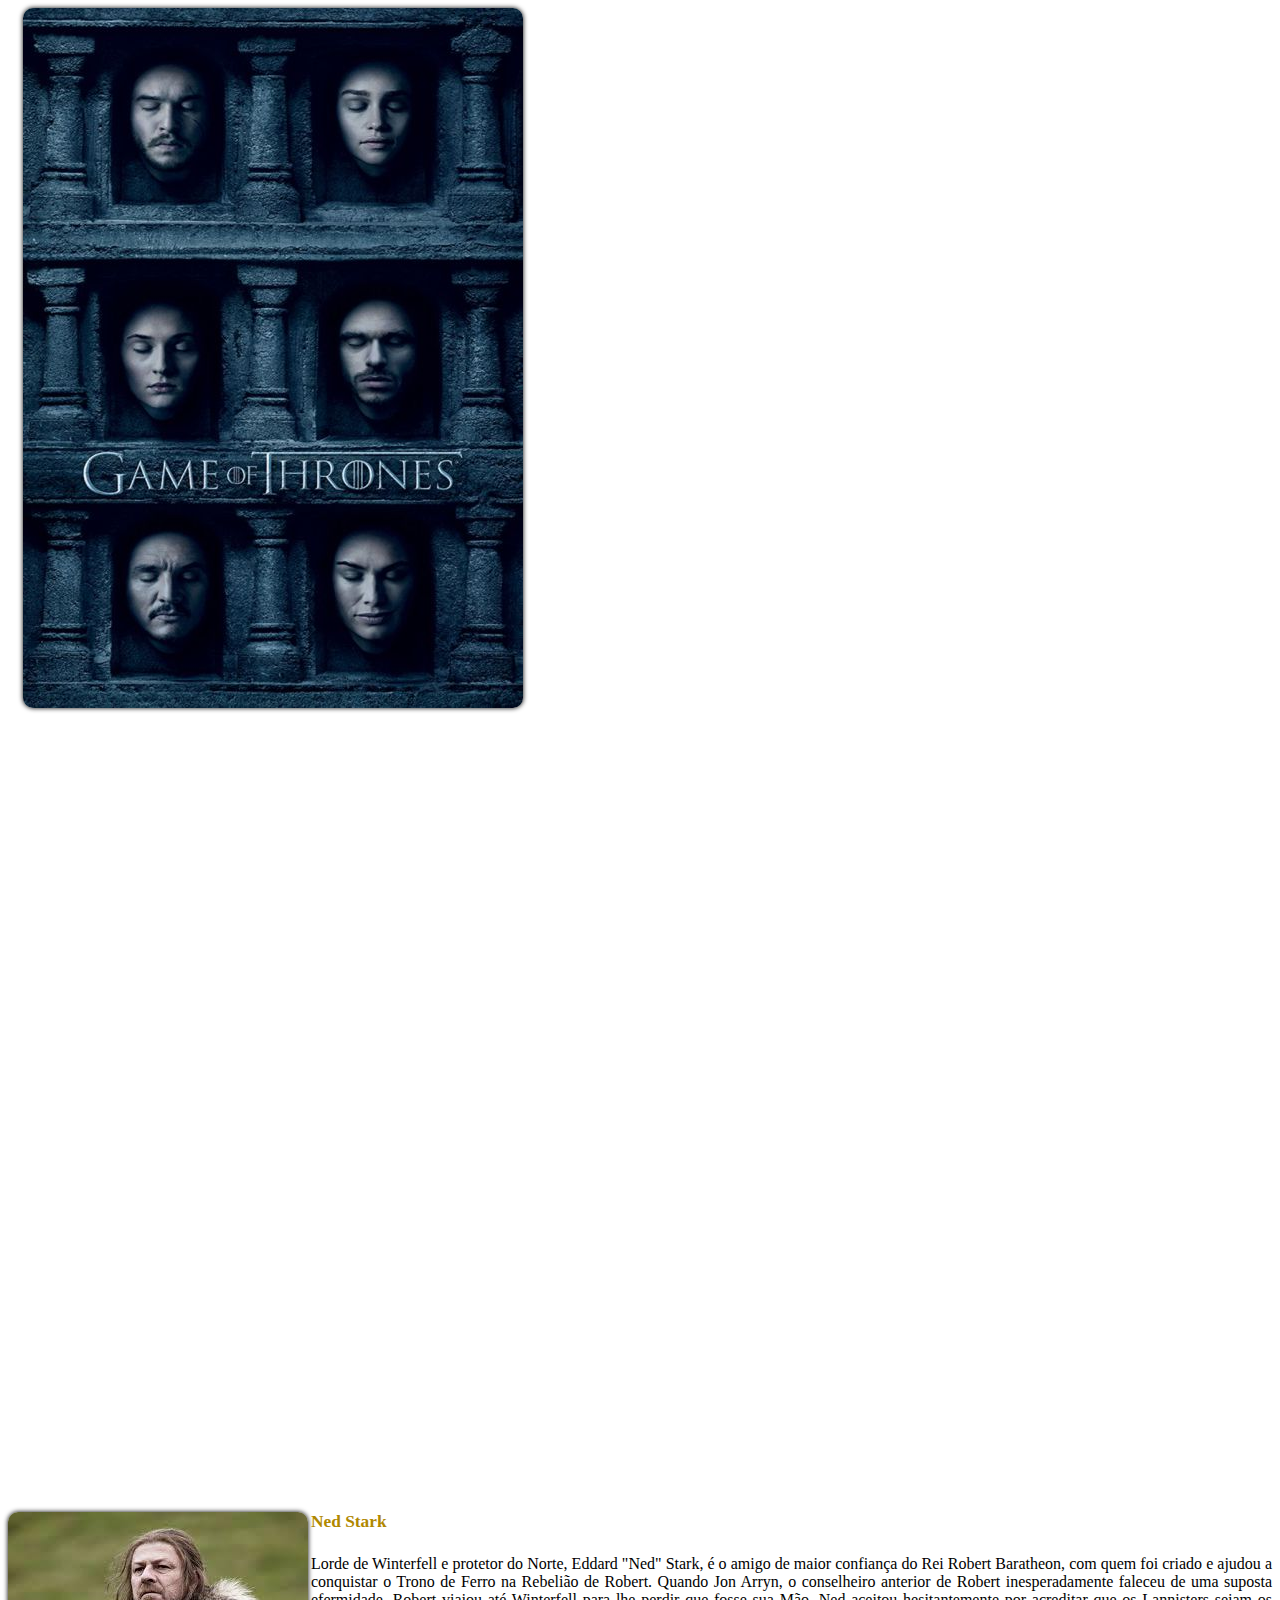
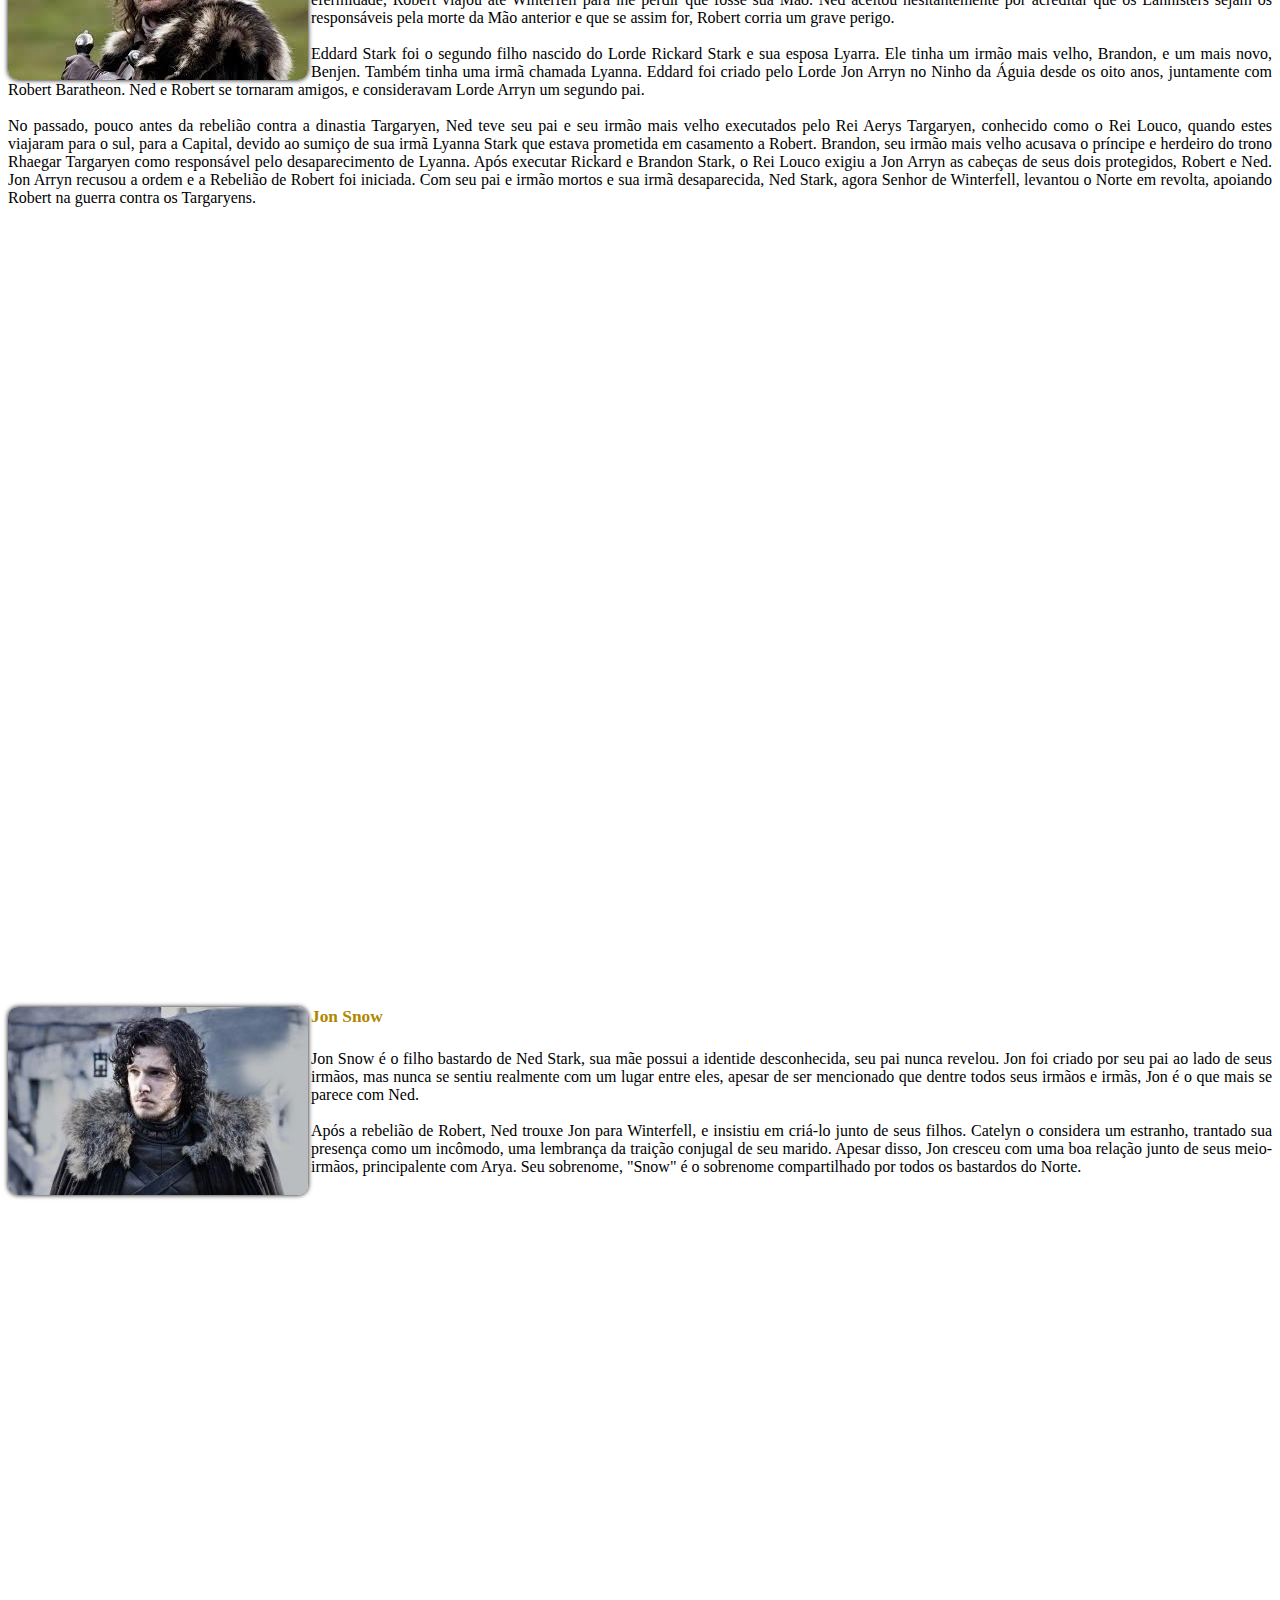
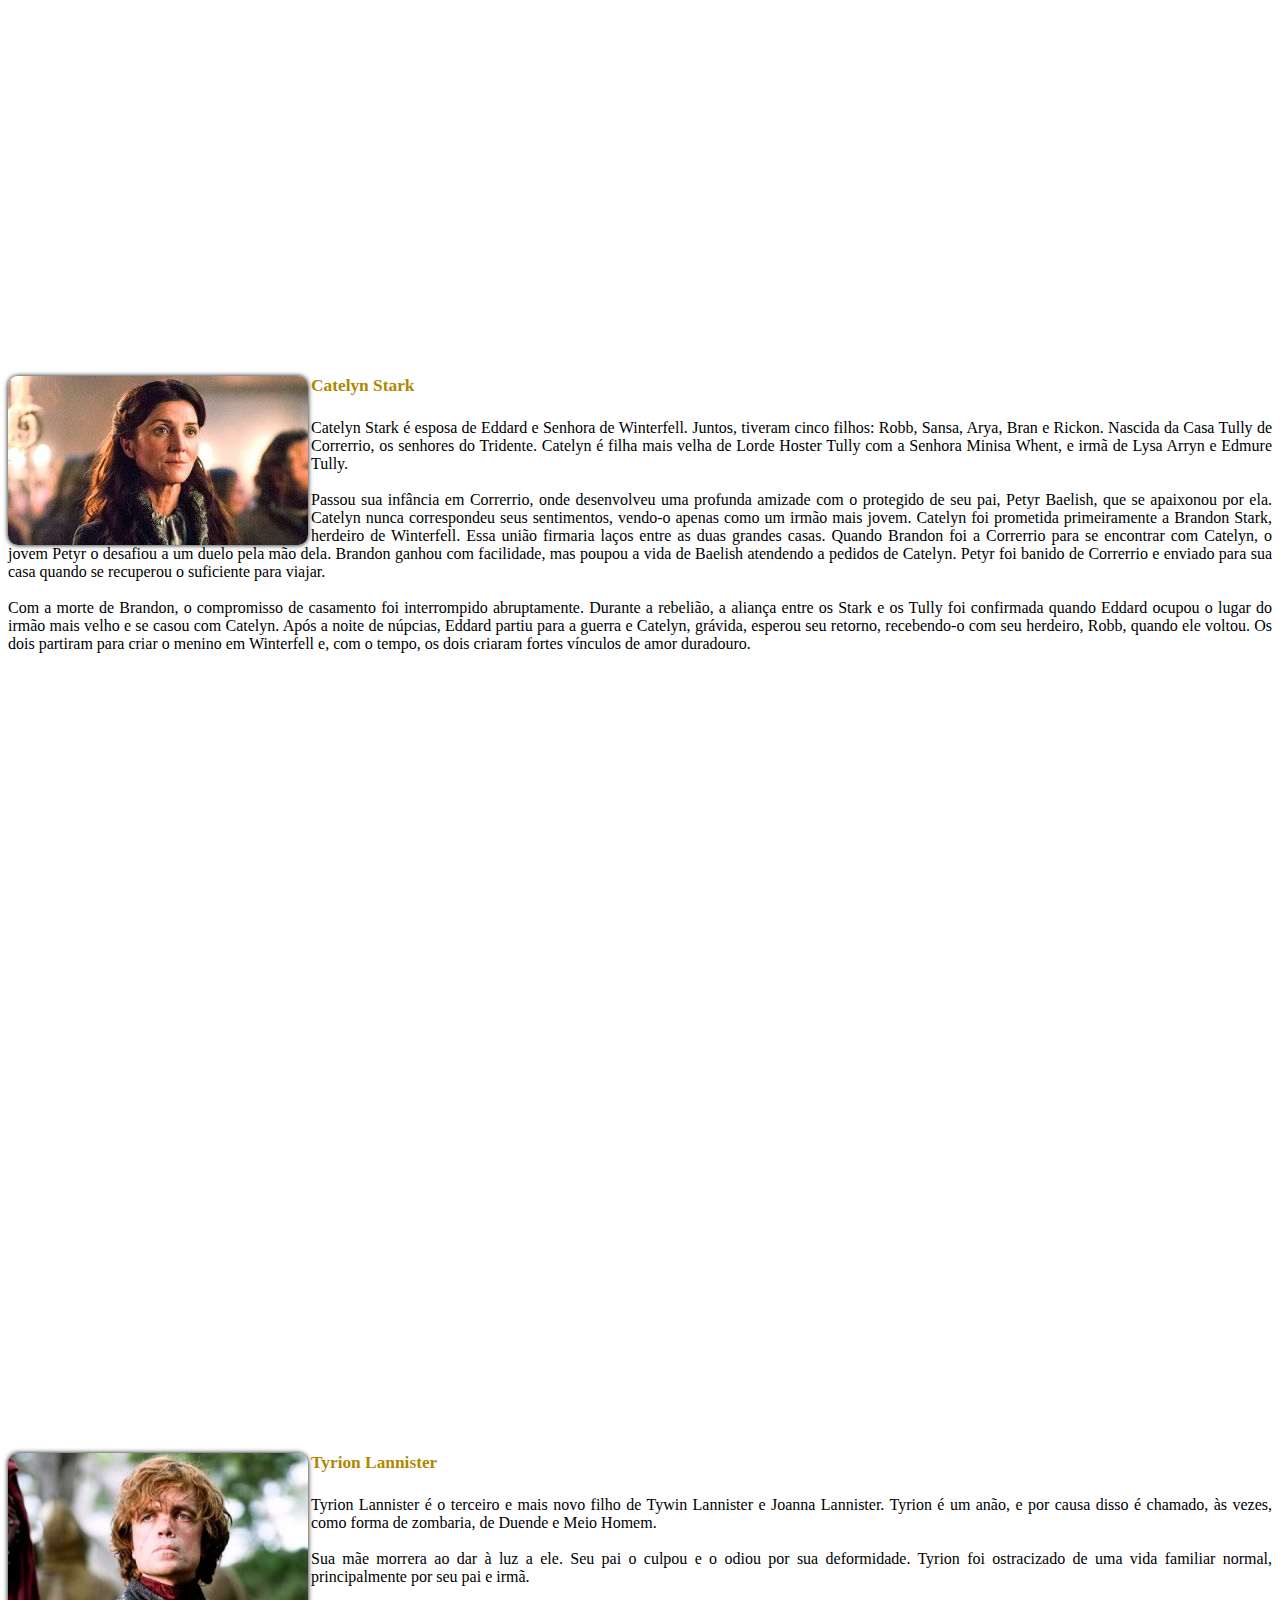
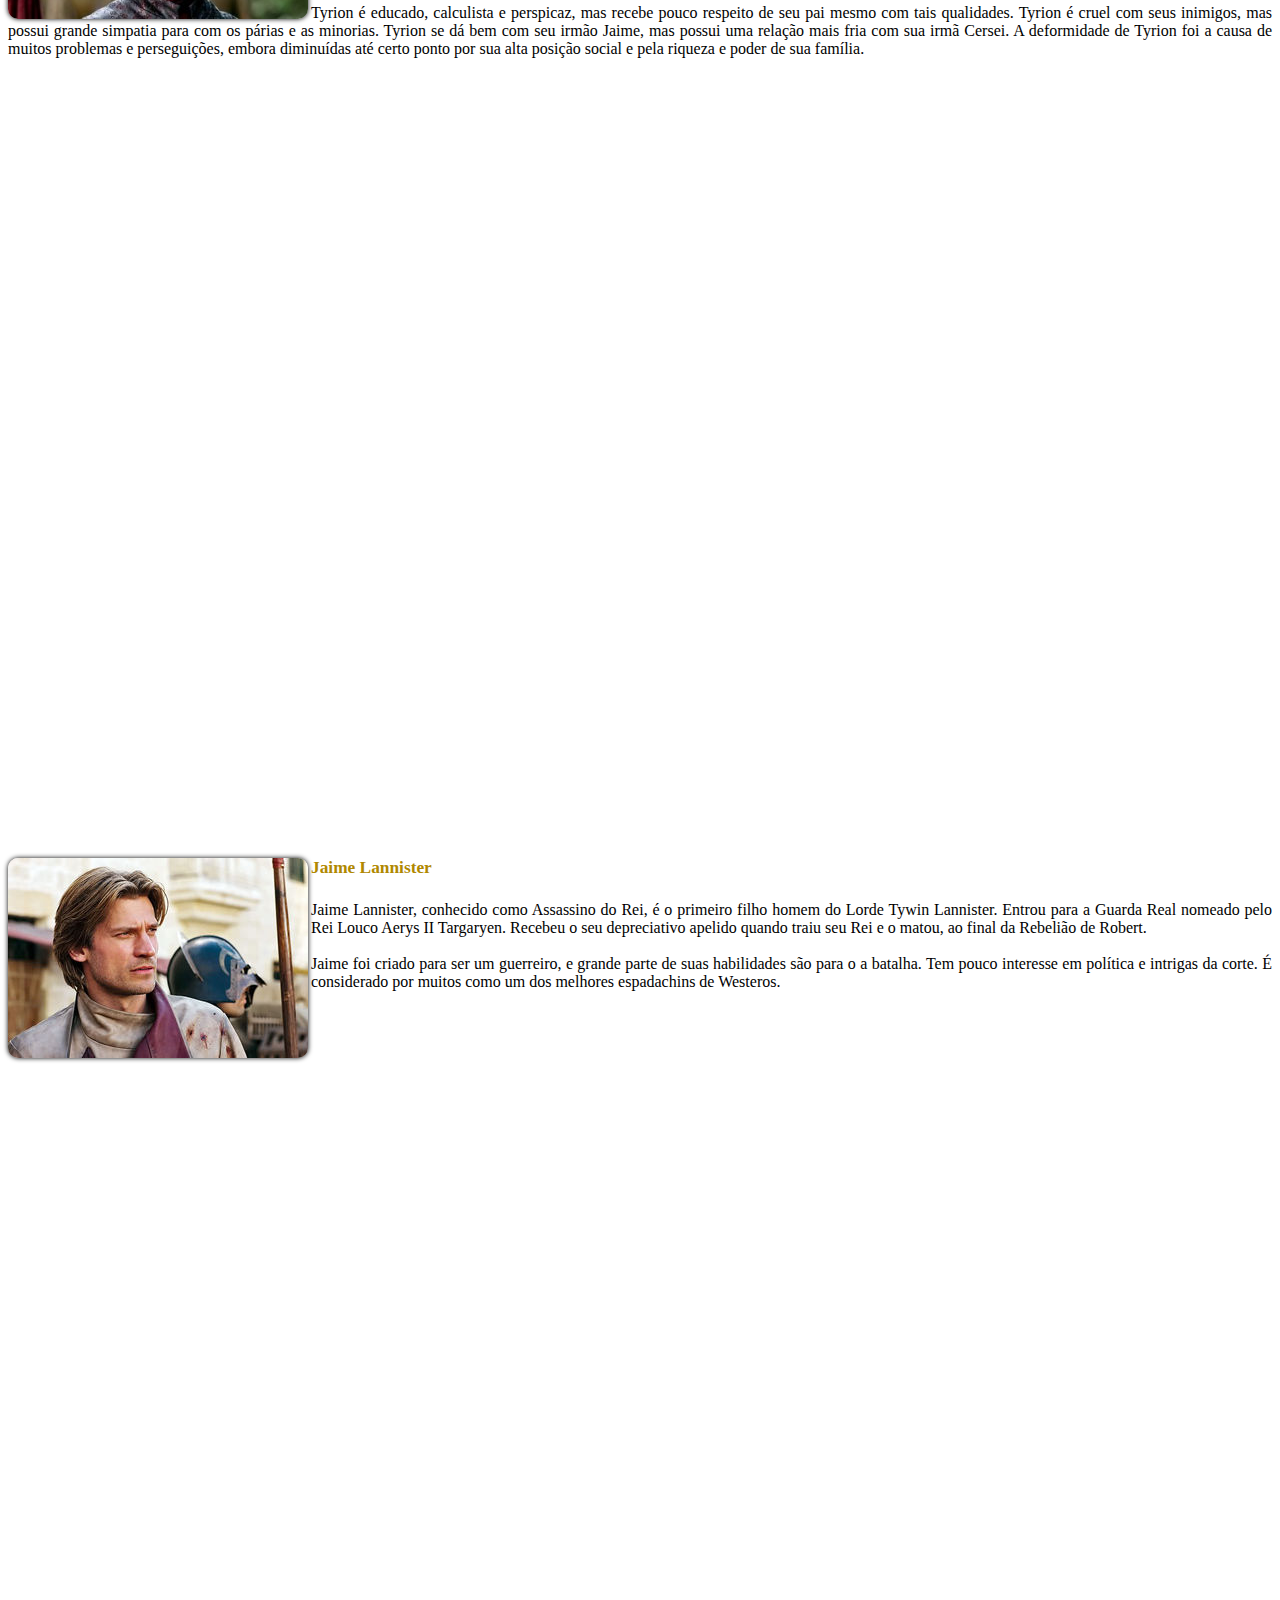
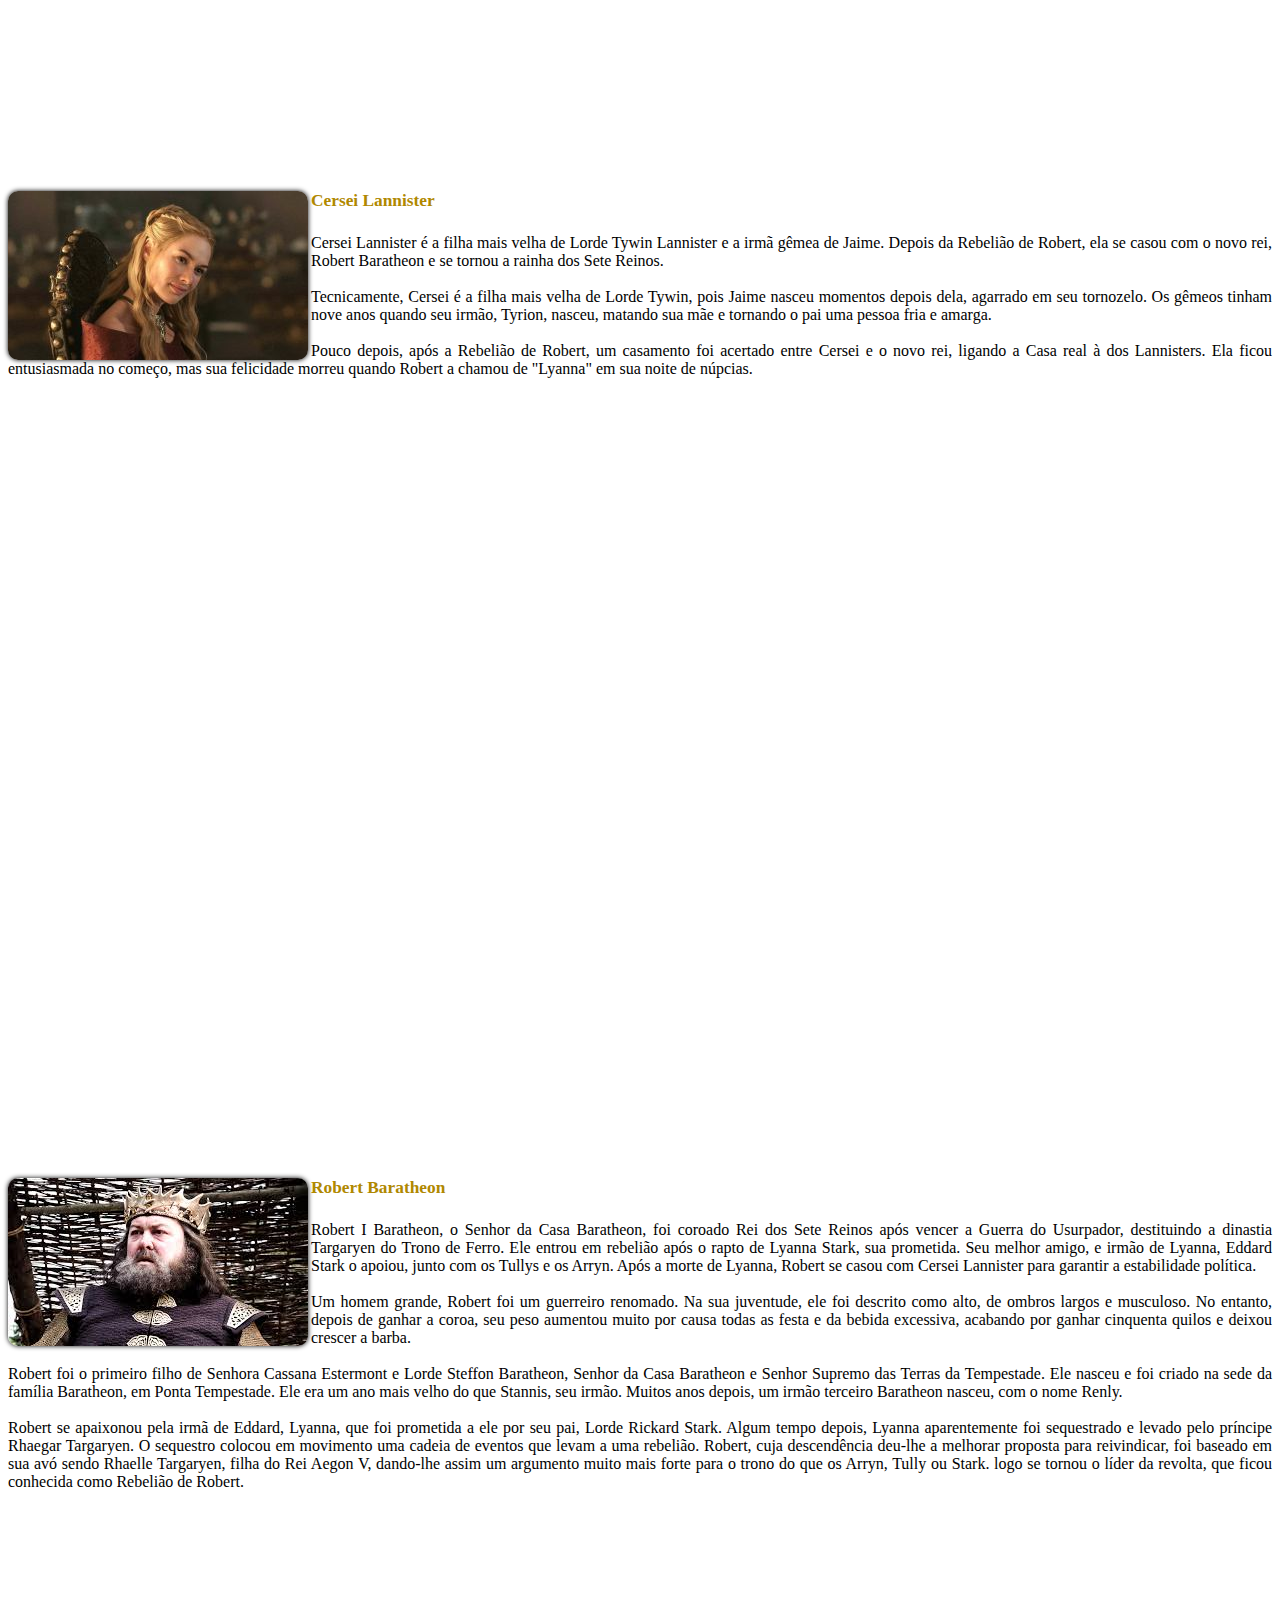
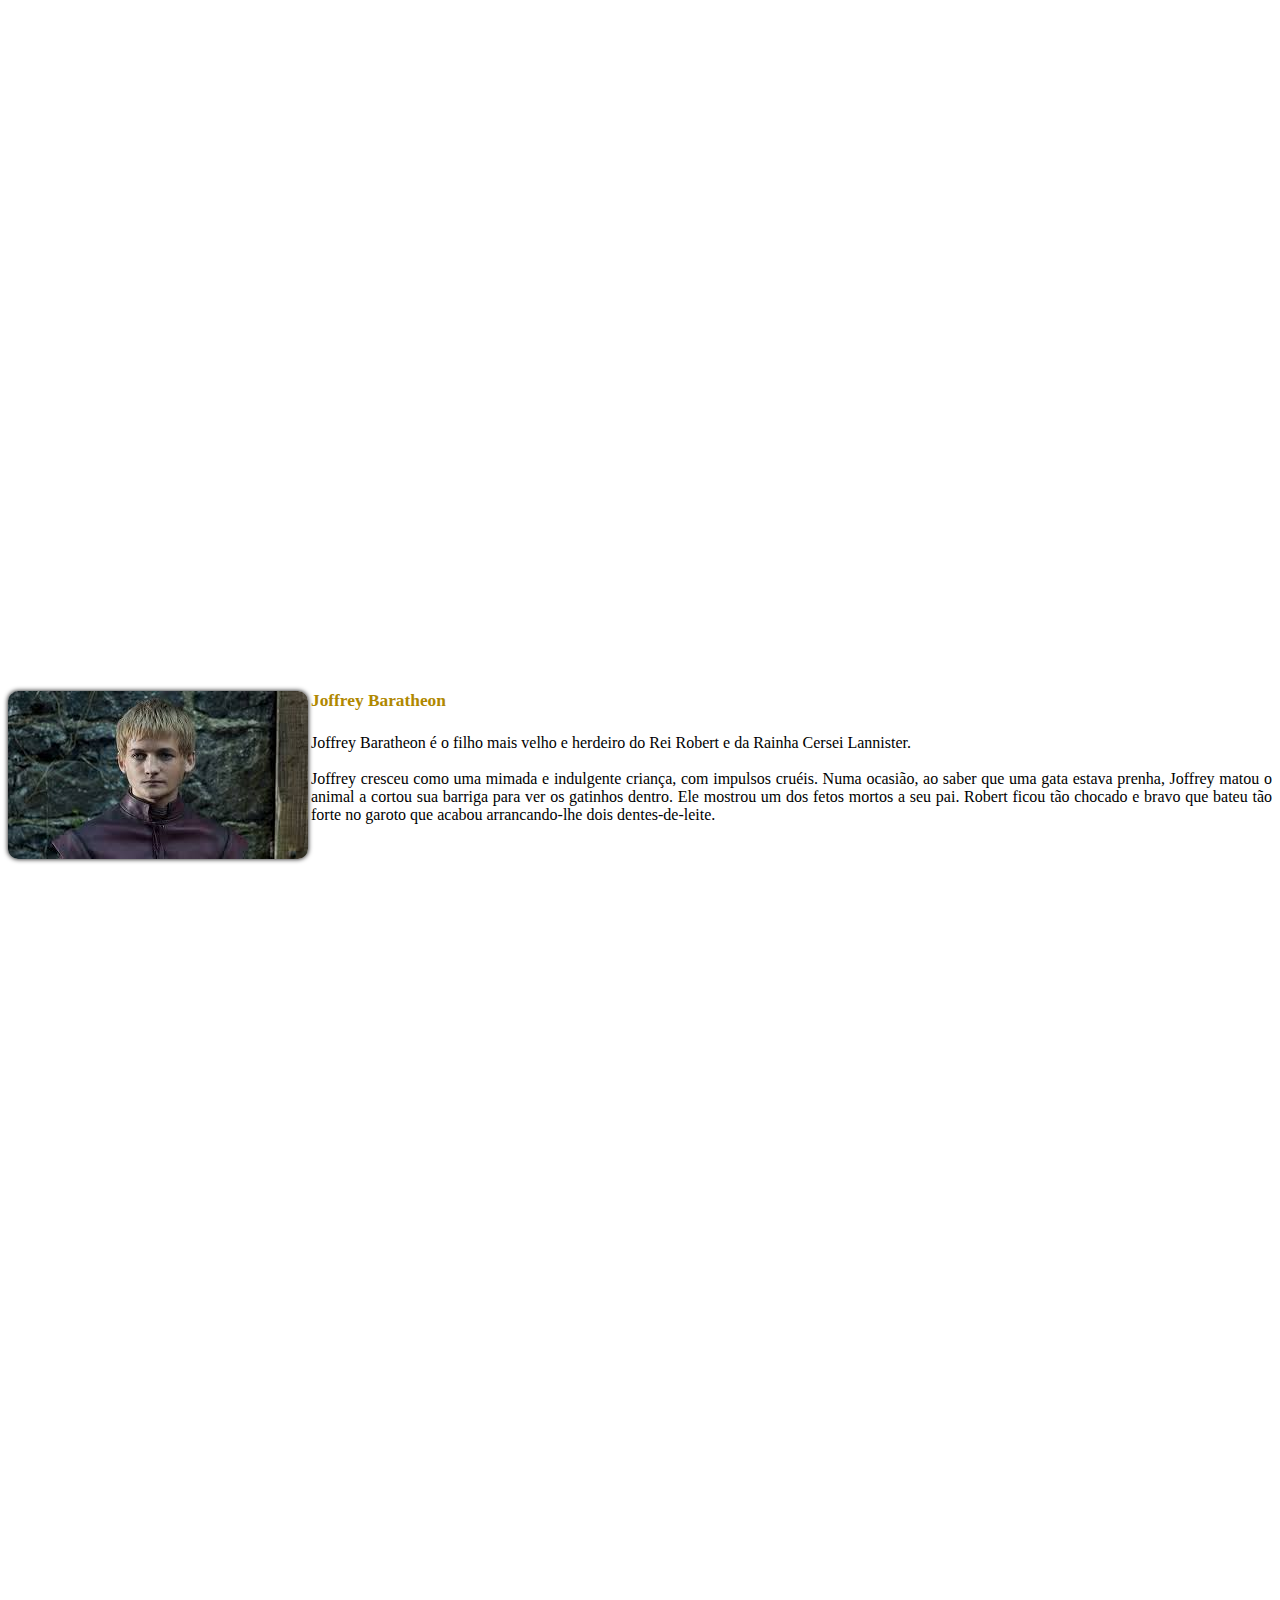
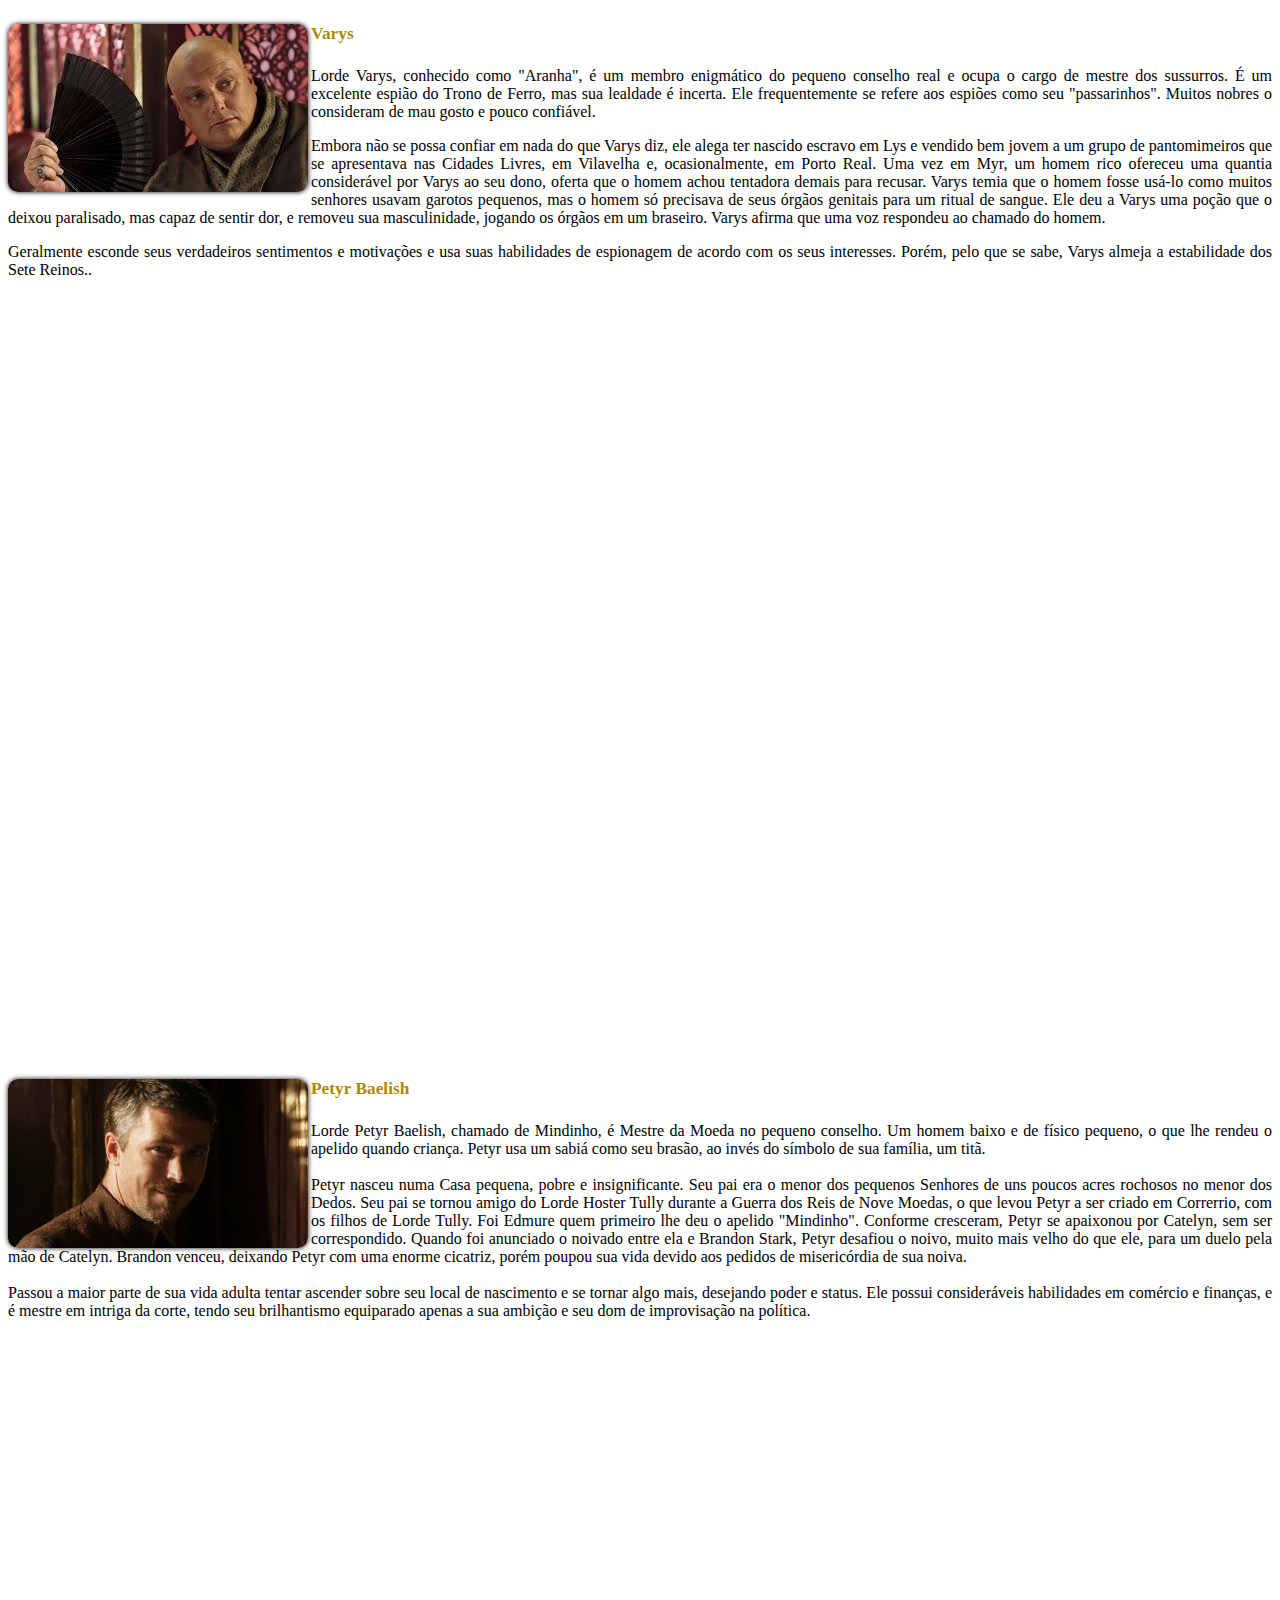
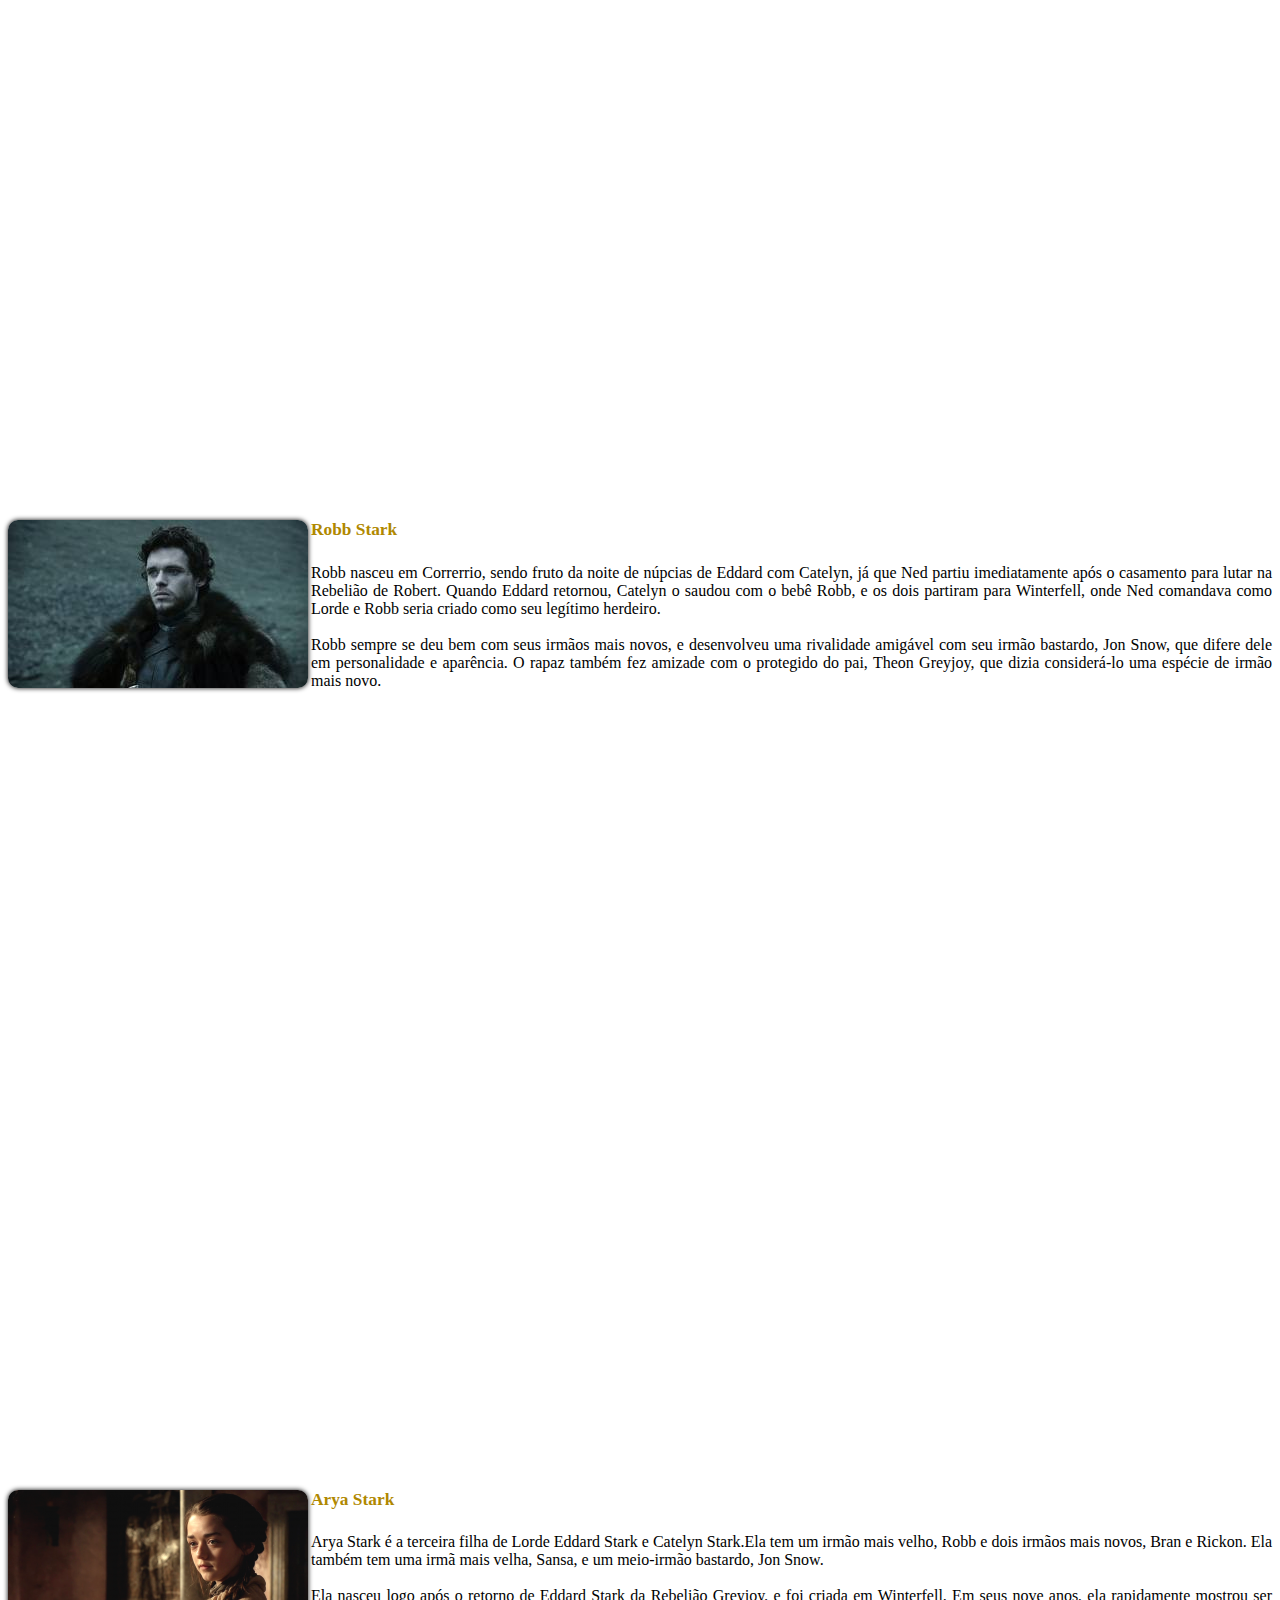
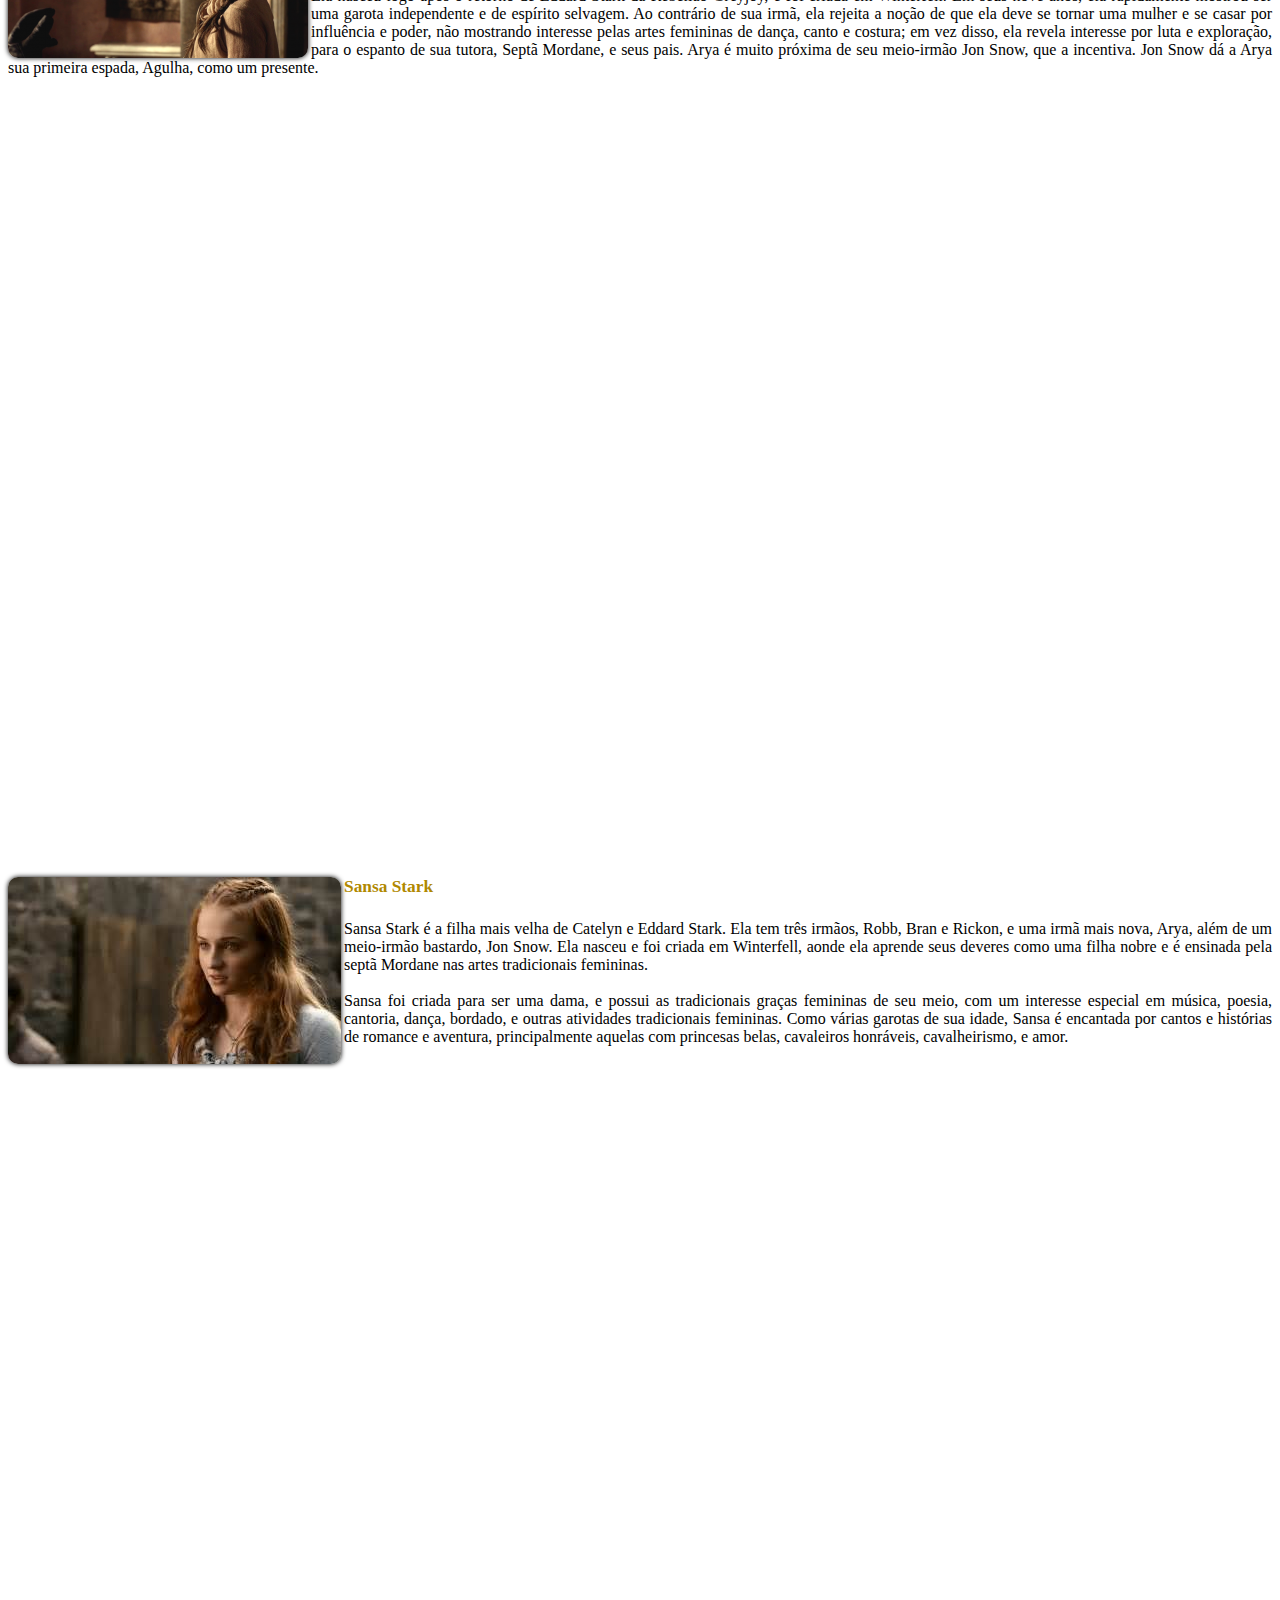
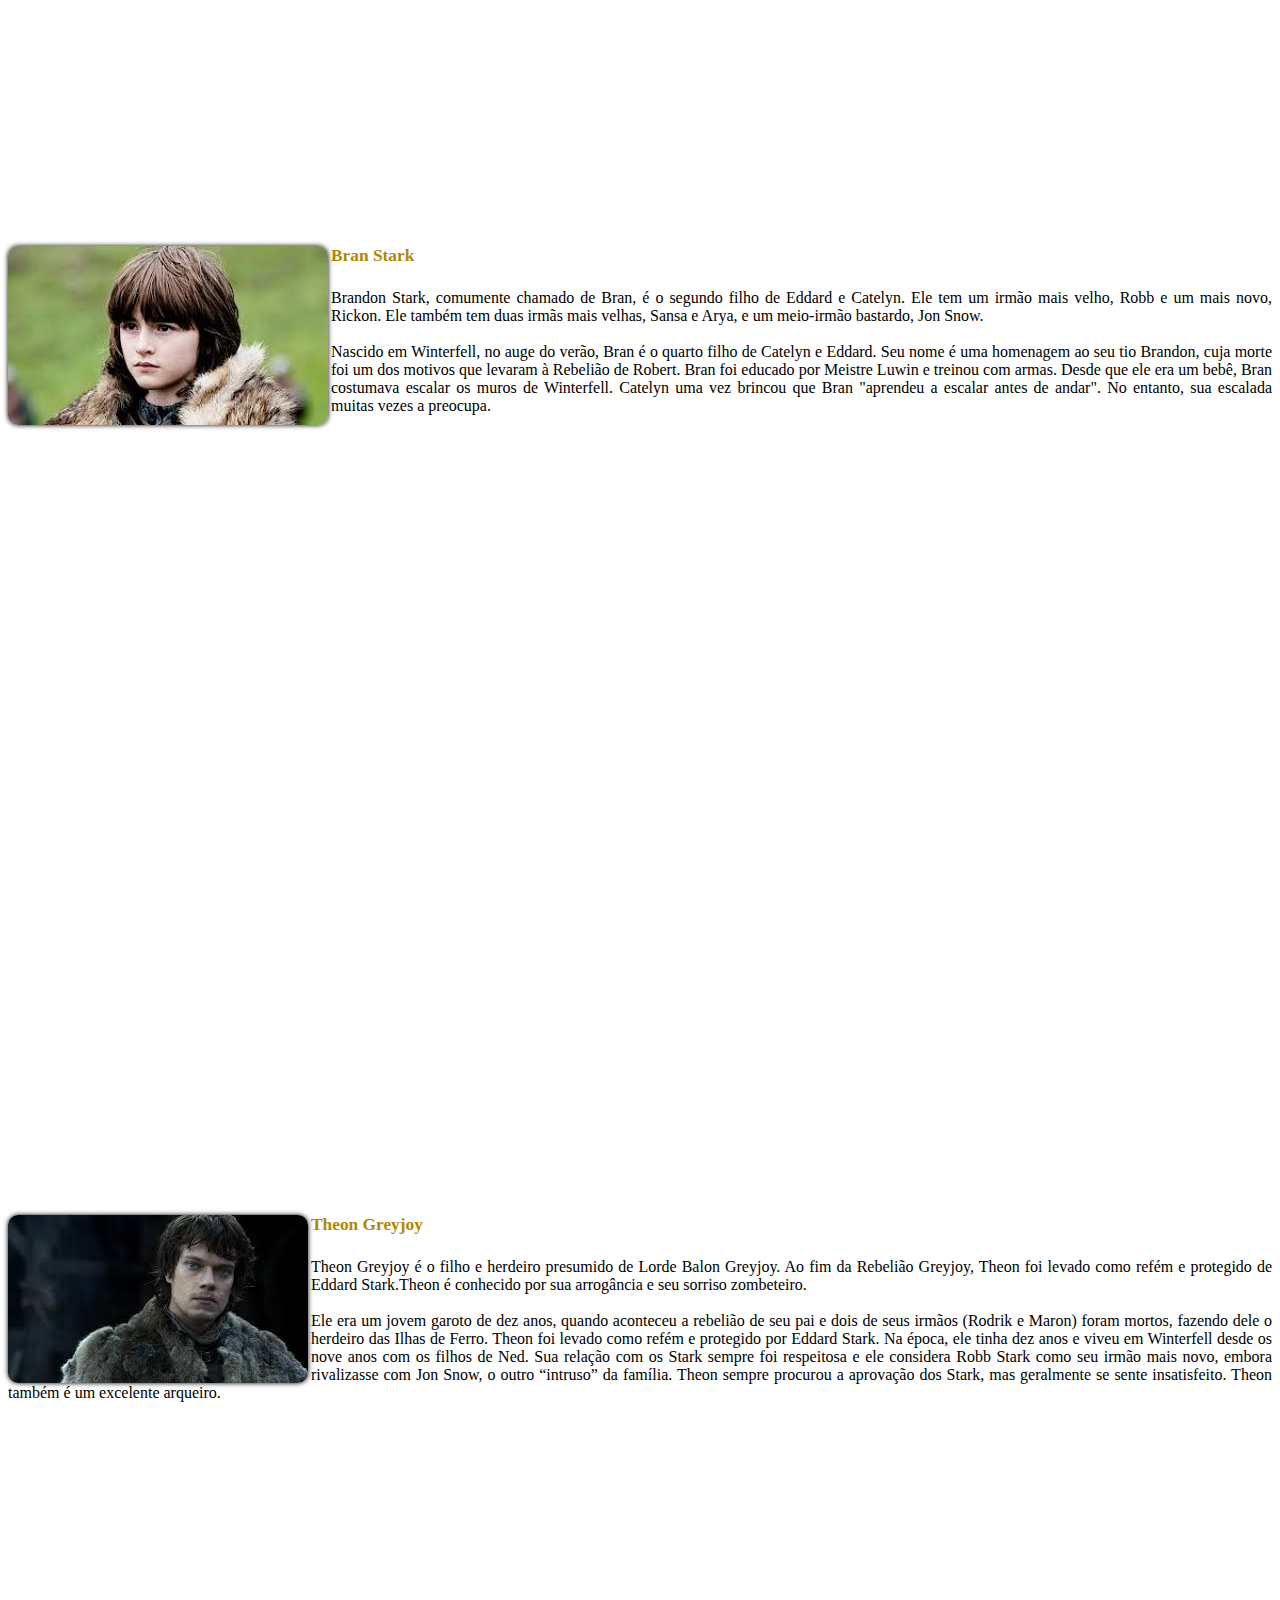
==== commit 6d20f923: "mudando novamente depois de descobrir como github pages funciona" ====
--- a/biografias.html
+++ b/biografias.html
@@ -4,7 +4,7 @@
 <head lang="pt-br">
   <meta charset="utf-8">
 	<title>Biografias</title>
-	<link rel="stylesheet" type="text/css" href="https://raw.githubusercontent.com/gaoutsv/Virtual-Throne/main/_css/estilos.css">
+	<link rel="stylesheet" type="text/css" href="css/estilos.css">
 	<style type="text/css">
 		article {
 			margin-bottom: 800px;
@@ -39,11 +39,11 @@
 </head>
 <body>
   <article id="zero">
-    <img id="hallface" src="https://github.com/gaoutsv/Virtual-Throne/raw/main/_image//Game-of-Thrones-Hall.jpg">
+    <img id="hallface" src="imagens/Game-of-Thrones-Hall.jpg">
   </article>
   <article id="Ned">
   <div class="char-tex">
-    <img class="char" src="https://github.com/gaoutsv/Virtual-Throne/raw/main/_image//Ned-char.jpg">
+    <img class="char" src="imagens/Ned-char.jpg">
 
   	<h4>Ned Stark</h4>
     <p>Lorde de Winterfell e protetor do Norte, Eddard "Ned" Stark, é o amigo de maior confiança do Rei Robert Baratheon, com quem foi criado e ajudou a conquistar o Trono de Ferro na Rebelião de Robert. Quando Jon Arryn, o conselheiro anterior de Robert inesperadamente faleceu de uma suposta efermidade, Robert viajou até Winterfell para lhe perdir que fosse sua Mão. Ned aceitou hesitantemente por acreditar que os Lannisters sejam os responsáveis pela morte da Mão anterior e que se assim for, Robert corria um grave perigo.<br>
@@ -55,7 +55,7 @@
   </article>
   <article id="Jon">
   	<div class="char-tex">
-    <img class="char" src="https://github.com/gaoutsv/Virtual-Throne/raw/main/_image//Jon-char.jpg">
+    <img class="char" src="imagens/Jon-char.jpg">
 
     <h4>Jon Snow</h4>
     <p>Jon Snow é o filho bastardo de Ned Stark, sua mãe possui a identide desconhecida, seu pai nunca revelou. Jon foi criado por seu pai ao lado de seus irmãos, mas nunca se sentiu realmente com um lugar entre eles, apesar de ser mencionado que dentre todos seus irmãos e irmãs, Jon é o que mais se parece com Ned.<br>
@@ -65,7 +65,7 @@
   </article>
   <article id="Cat">
   <div class="char-tex">
-    <img class="char" src="https://github.com/gaoutsv/Virtual-Throne/raw/main/_image//Catelyn-char.jpg">
+    <img class="char" src="imagens/Catelyn-char.jpg">
 
     <h4>Catelyn Stark</h4>
     <p>Catelyn Stark é esposa de Eddard e Senhora de Winterfell. Juntos, tiveram cinco filhos: Robb, Sansa, Arya, Bran e Rickon. Nascida da Casa Tully de Correrrio, os senhores do Tridente. Catelyn é filha mais velha de Lorde Hoster Tully com a Senhora Minisa Whent, e irmã de Lysa Arryn e Edmure Tully.<br>
@@ -77,7 +77,7 @@
   </article>
   <article id="Tyr">
   <div class="char-tex">
-    <img class="char" src="https://github.com/gaoutsv/Virtual-Throne/raw/main/_image//Tyrion-char.jpg">
+    <img class="char" src="imagens/Tyrion-char.jpg">
 
     <h4>Tyrion Lannister</h4>
     <p>Tyrion Lannister é o terceiro e mais novo filho de Tywin Lannister e Joanna Lannister. Tyrion é um anão, e por causa disso é chamado, às vezes, como forma de zombaria, de Duende e Meio Homem.<br>
@@ -89,7 +89,7 @@
   </article>
   <article id="Jai">
   	<div class="char-tex">
-    <img class="char" src="https://github.com/gaoutsv/Virtual-Throne/raw/main/_image//Jaime-char.jpg">
+    <img class="char" src="imagens/Jaime-char.jpg">
 
     <h4>Jaime Lannister</h4>
     <p>Jaime Lannister, conhecido como Assassino do Rei, é o primeiro filho homem do Lorde Tywin Lannister. Entrou para a Guarda Real nomeado pelo Rei Louco Aerys II Targaryen. Recebeu o seu depreciativo apelido quando traiu seu Rei e o matou, ao final da Rebelião de Robert.<br>
@@ -99,7 +99,7 @@
   </article>
   <article id="Cer">
   	<div class="char-tex">
-    <img class="char" src="https://github.com/gaoutsv/Virtual-Throne/raw/main/_image//Cersei-char.jpg">
+    <img class="char" src="imagens/Cersei-char.jpg">
 
     <h4>Cersei Lannister</h4>
     <p>Cersei Lannister é a filha mais velha de Lorde Tywin Lannister e a irmã gêmea de Jaime. Depois da Rebelião de Robert, ela se casou com o novo rei, Robert Baratheon e se tornou a rainha dos Sete Reinos.<br>
@@ -111,7 +111,7 @@
   </article>
   <article id="Rob">
   	<div class="char-tex">
-    <img class="char" src="https://github.com/gaoutsv/Virtual-Throne/raw/main/_image//Robert-char.jpg">
+    <img class="char" src="imagens/Robert-char.jpg">
 
     <h4>Robert Baratheon</h4>
     <p>Robert I Baratheon, o Senhor da Casa Baratheon, foi coroado Rei dos Sete Reinos após vencer a Guerra do Usurpador, destituindo a dinastia Targaryen do Trono de Ferro. Ele entrou em rebelião após o rapto de Lyanna Stark, sua prometida. Seu melhor amigo, e irmão de Lyanna, Eddard Stark o apoiou, junto com os Tullys e os Arryn. Após a morte de Lyanna, Robert se casou com Cersei Lannister para garantir a estabilidade política.<br>
@@ -126,7 +126,7 @@
   </article>
   <article id="Joff">
     <div class="char-tex">
-    <img class="char" src="https://github.com/gaoutsv/Virtual-Throne/raw/main/_image//Joffrey-char.jpg">
+    <img class="char" src="imagens/Joffrey-char.jpg">
 
     <h4>Joffrey Baratheon</h4>
     <p>Joffrey Baratheon é o filho mais velho e herdeiro do Rei Robert e da Rainha Cersei Lannister.<br>
@@ -136,7 +136,7 @@
   </article>
   <article id="Vars">
   	<div class="char-tex">
-    <img class="char" src="https://github.com/gaoutsv/Virtual-Throne/raw/main/_image//Varys-char.jpg">
+    <img class="char" src="imagens/Varys-char.jpg">
 
     <h4>Varys</h4>
       <p>Lorde Varys, conhecido como "Aranha", é um membro enigmático do pequeno conselho real e ocupa o cargo de mestre dos sussurros. É um excelente espião do Trono de Ferro, mas sua lealdade é incerta. Ele frequentemente se refere aos espiões como seu "passarinhos". Muitos nobres o consideram de mau gosto e pouco confiável.</p>
@@ -148,7 +148,7 @@
   </article>
   <article id="Pet">
   	<div class="char-tex">
-    <img class="char" src="https://github.com/gaoutsv/Virtual-Throne/raw/main/_image//Petyr-char.jpg">
+    <img class="char" src="imagens/Petyr-char.jpg">
 
     <h4>Petyr Baelish</h4>
     <p>Lorde Petyr Baelish, chamado de Mindinho, é Mestre da Moeda no pequeno conselho. Um homem baixo e de físico pequeno, o que lhe rendeu o apelido quando criança. Petyr usa um sabiá como seu brasão, ao invés do símbolo de sua família, um titã.<br>
@@ -160,7 +160,7 @@
   </article>
   <article id="Robb">
   	<div class="char-tex">
-    <img class="char" src="https://github.com/gaoutsv/Virtual-Throne/raw/main/_image//Robb-char.jpg">
+    <img class="char" src="imagens/Robb-char.jpg">
 
     <h4>Robb Stark</h4>
     <p>Robb nasceu em Correrrio, sendo fruto da noite de núpcias de Eddard com Catelyn, já que Ned partiu imediatamente após o casamento para lutar na Rebelião de Robert. Quando Eddard retornou, Catelyn o saudou com o bebê Robb, e os dois partiram para Winterfell, onde Ned comandava como Lorde e Robb seria criado como seu legítimo herdeiro.<br>
@@ -170,7 +170,7 @@
   </article>
   <article id="Ary">
   	<div class="char-tex">
-    <img class="char" src="https://github.com/gaoutsv/Virtual-Throne/raw/main/_image//Arya-char.jpg">
+    <img class="char" src="imagens/Arya-char.jpg">
 
     <h4>Arya Stark</h4>
     <p>Arya Stark é a terceira filha de Lorde Eddard Stark e Catelyn Stark.Ela tem um irmão mais velho, Robb e dois irmãos mais novos, Bran e Rickon. Ela também tem uma irmã mais velha, Sansa, e um meio-irmão bastardo, Jon Snow.<br>
@@ -180,7 +180,7 @@
   </article>
   <article id="San">
   	<div class="char-tex">
-    <img class="char" src="https://github.com/gaoutsv/Virtual-Throne/raw/main/_image//Sansa-char.jpg">
+    <img class="char" src="imagens/Sansa-char.jpg">
 
     <h4>Sansa Stark</h4>
     <p>Sansa Stark é a filha mais velha de Catelyn e Eddard Stark. Ela tem três irmãos, Robb, Bran e Rickon, e uma irmã mais nova, Arya, além de um meio-irmão bastardo, Jon Snow. Ela nasceu e foi criada em Winterfell, aonde ela aprende seus deveres como uma filha nobre e é ensinada pela septã Mordane nas artes tradicionais femininas.<br>
@@ -190,7 +190,7 @@
   </article>
   <article id="Bran">
   	<div class="char-tex">
-    <img class="char" src="https://github.com/gaoutsv/Virtual-Throne/raw/main/_image//Bran-char.jpg">
+    <img class="char" src="imagens/Bran-char.jpg">
 
     <h4>Bran Stark</h4>
     <p>Brandon Stark, comumente chamado de Bran, é o segundo filho de Eddard e Catelyn. Ele tem um irmão mais velho, Robb e um mais novo, Rickon. Ele também tem duas irmãs mais velhas, Sansa e Arya, e um meio-irmão bastardo, Jon Snow.<br>
@@ -200,7 +200,7 @@
   </article>
   <article id="Theon">
   	<div class="char-tex">
-    <img class="char" src="https://github.com/gaoutsv/Virtual-Throne/raw/main/_image//Theon-char.jpg">
+    <img class="char" src="imagens/Theon-char.jpg">
 
     <h4>Theon Greyjoy</h4>
     <p>Theon Greyjoy é o filho e herdeiro presumido de Lorde Balon Greyjoy. Ao fim da Rebelião Greyjoy, Theon foi levado como refém e protegido de Eddard Stark.Theon é conhecido por sua arrogância e seu sorriso zombeteiro.<br>
@@ -210,7 +210,7 @@
   </article>
   <article id="Tyw">
   	<div class="char-tex">
-    <img class="char" src="https://github.com/gaoutsv/Virtual-Throne/raw/main/_image//Tywin-char.jpg">
+    <img class="char" src="imagens/Tywin-char.jpg">
 
     <h4>Tywin Lannister</h4>
     <p>Tywin Lannister, Senhor de Rochedo Casterly, Escudo de Lannisporto, Protetor do Oeste e, durante um bom tempo de sua vida, Mão do Rei. Calculista, controlador e muitas vezes cruel, Tywin é um dos senhores mais poderosos nos Sete Reinos.<br>
@@ -224,7 +224,7 @@
   </article>
   <article id="Dae">
   	<div class="char-tex">
-    <img class="char" src="https://github.com/gaoutsv/Virtual-Throne/raw/main/_image//Daenerys-char.jpg">
+    <img class="char" src="imagens/Daenerys-char.jpg">
 
     <h4>Daenerys Targaryen</h4>
     <p>Daenerys Targaryen, também chamada Daenerys Nascida da Tormenta, junto de seu irmão mais velho, Viserys Targaryen são os últimos remanescentes da Casa Targaryen. Daenerys é a única filha e a criança mais jovem do Rei Aerys II Targaryen e de sua irmã-esposa, a Rainha Rhaella. Dany foi concebida durante o último mês da rebelião que pôs fim ao reinado de sua família nos Sete Reinos.<br>
@@ -236,7 +236,7 @@
   </article>
   <article id="Vis">
   	<div class="char-tex">
-    <img class="char" src="https://github.com/gaoutsv/Virtual-Throne/raw/main/_image//Viserys-char.jpg">
+    <img class="char" src="imagens/Viserys-char.jpg">
 
     <h4>Viserys Targaryen</h4>
     <p>Viserys era um menino na época da Rebelião de Robert. Quando Rhaegar foi derrotado no Tridente, ele e sua mãe grávida foram levados para Pedra do Dragão. Após o nascimento de Daenerys Targaryen, o que causou a morte de sua mãe, e ao final da guerra, Viserys e sua irmã foram levados às escondidas para Bravos pelo leal Sor Willem Darry, que os protegeu até a morte deste quando seus servos expulsaram os irmãos Targaryen da casa, forçando-os a vaguear pelas Cidades Livres como convidados dos cidadãos poderosos.<br>
@@ -246,7 +246,7 @@
   </article>
   <article id="Jor">
   	<div class="char-tex">
-    <img class="char" src="https://github.com/gaoutsv/Virtual-Throne/raw/main/_image//Jorah-char.jpg">
+    <img class="char" src="imagens/Jorah-char.jpg">
 
     <h4>Jorah Mormont</h4>
     <p>Sor Jorah Mormont é um cavaleiro exilado, antigo líder da Casa Mormont e Senhor da Ilha dos Ursos.<br>
@@ -260,7 +260,7 @@
   </article>
   <article id="Jeo">
   	<div class="char-tex">
-    <img class="char" src="https://github.com/gaoutsv/Virtual-Throne/raw/main/_image//Jeor-char.jpg">
+    <img class="char" src="imagens/Jeor-char.jpg">
 
     <h4>Jeor Mormont</h4>
     <p>Senhor Comandante Jeor Mormont, conhecido como o Velho Urso, é o 997º Senhor Comandante da Patrulha da Noite, a qual comanda de seus aposentos em Castelo Negro. Jeor, anteriormente líder da Casa Mormont, e Senhor da Ilha dos Ursos, abdicou de seu assento em favor de seu filho Sor Jorah Mormont, e se juntou à Patrulha da Noite.<br>
@@ -271,7 +271,7 @@
   </article>
   <article id="Stan">
   	<div class="char-tex">
-    <img class="char" src="https://github.com/gaoutsv/Virtual-Throne/raw/main/_image//Stannis-char.jpg">
+    <img class="char" src="imagens/Stannis-char.jpg">
 
     <h4>Stannis Baratheon</h4>
     <p>Lorde Stannis Baratheon é o irmão do meio entre os Baratheon. Ele serviu no pequeno conselho do Rei Robert Baratheon como Mestre dos Navios e também era Lorde de Pedra do Dragão.<br>
@@ -285,7 +285,7 @@
   </article>
   <article id="Ren">
   	<div class="char-tex">
-    <img class="char" src="https://github.com/gaoutsv/Virtual-Throne/raw/main/_image//Renly-char.jpg">
+    <img class="char" src="imagens/Renly-char.jpg">
 
     <h4>Renly Baratheon</h4>
     <p>Renly Baratheon é o irmão mais novo de Robert Baratheon e de Stannis Baratheon, todos filhos de Steffon Baratheon com Cassana Estermont. Com a ascensão de Robert como Rei dos Sete Reinos, Renly tornou-se Lorde de Ponta Tempestade, além de servir no pequeno conselho como mestre das leis.<br>
@@ -295,7 +295,7 @@
   </article>
   <article id="Khal">
   	<div class="char-tex">
-    <img class="char" src="https://github.com/gaoutsv/Virtual-Throne/raw/main/_image//Drogo-char.jpg">
+    <img class="char" src="imagens/Drogo-char.jpg">
 
     <h4>Khal Drogo</h4>
     <p>Khal Drogo é um rico e poderoso chefe dothraki ou khal, filho de Bharbo. Antes dos trinta, Drogo já liderava o maior khalasar no Mar Dothraki, com quarenta mil guerreiros, e nunca foi derrotado.<br>
@@ -305,7 +305,7 @@
   </article>
   <article id="Aer">
   	<div class="char-tex">
-    <img class="char" src="https://github.com/gaoutsv/Virtual-Throne/raw/main/_image//Aerys-char.jpg">
+    <img class="char" src="imagens/Aerys-char.jpg">
 
     <h4>Aerys Targaryen</h4>
     <p>Aerys II Targaryen, também conhecido como "O Rei Louco", foi o décimo sétimo e último membro da Casa Targaryen a se sentar no Trono de Ferro, reinando de 262 d.C. até 283 d.C..<br>
